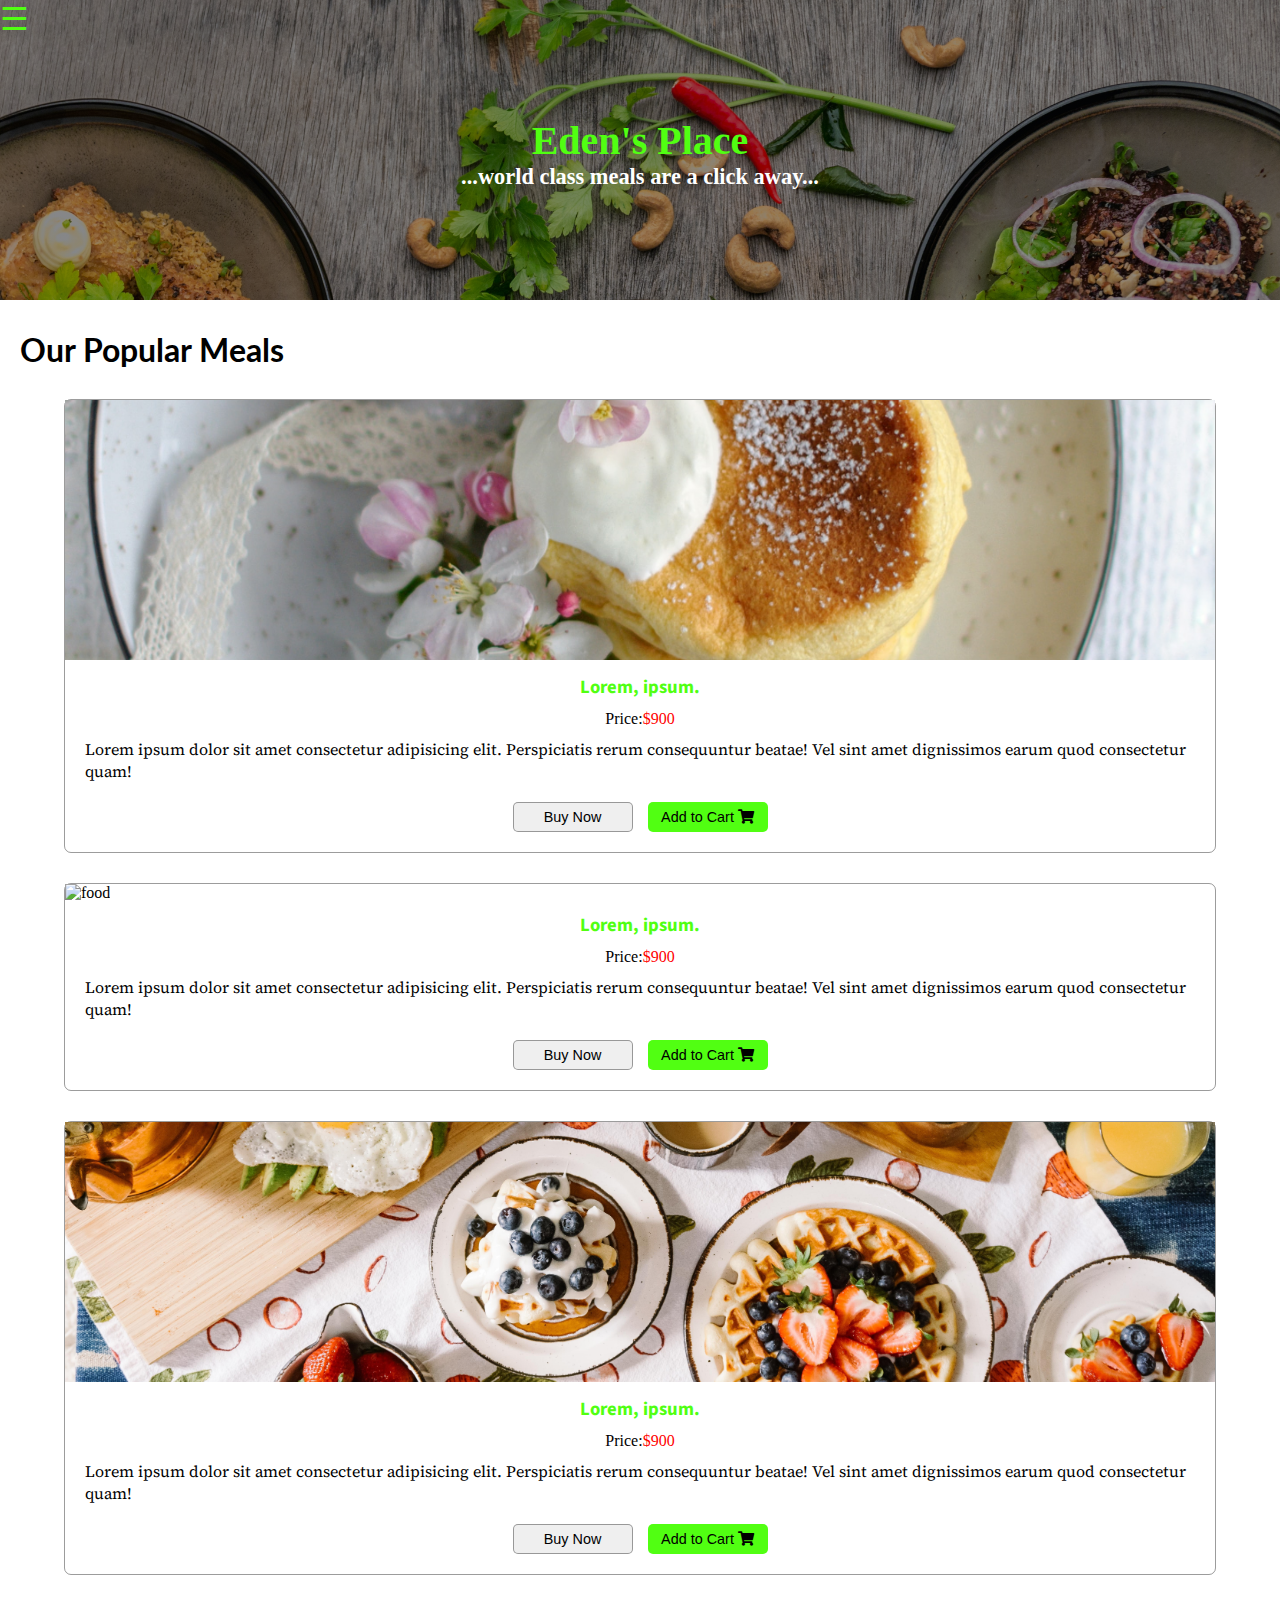
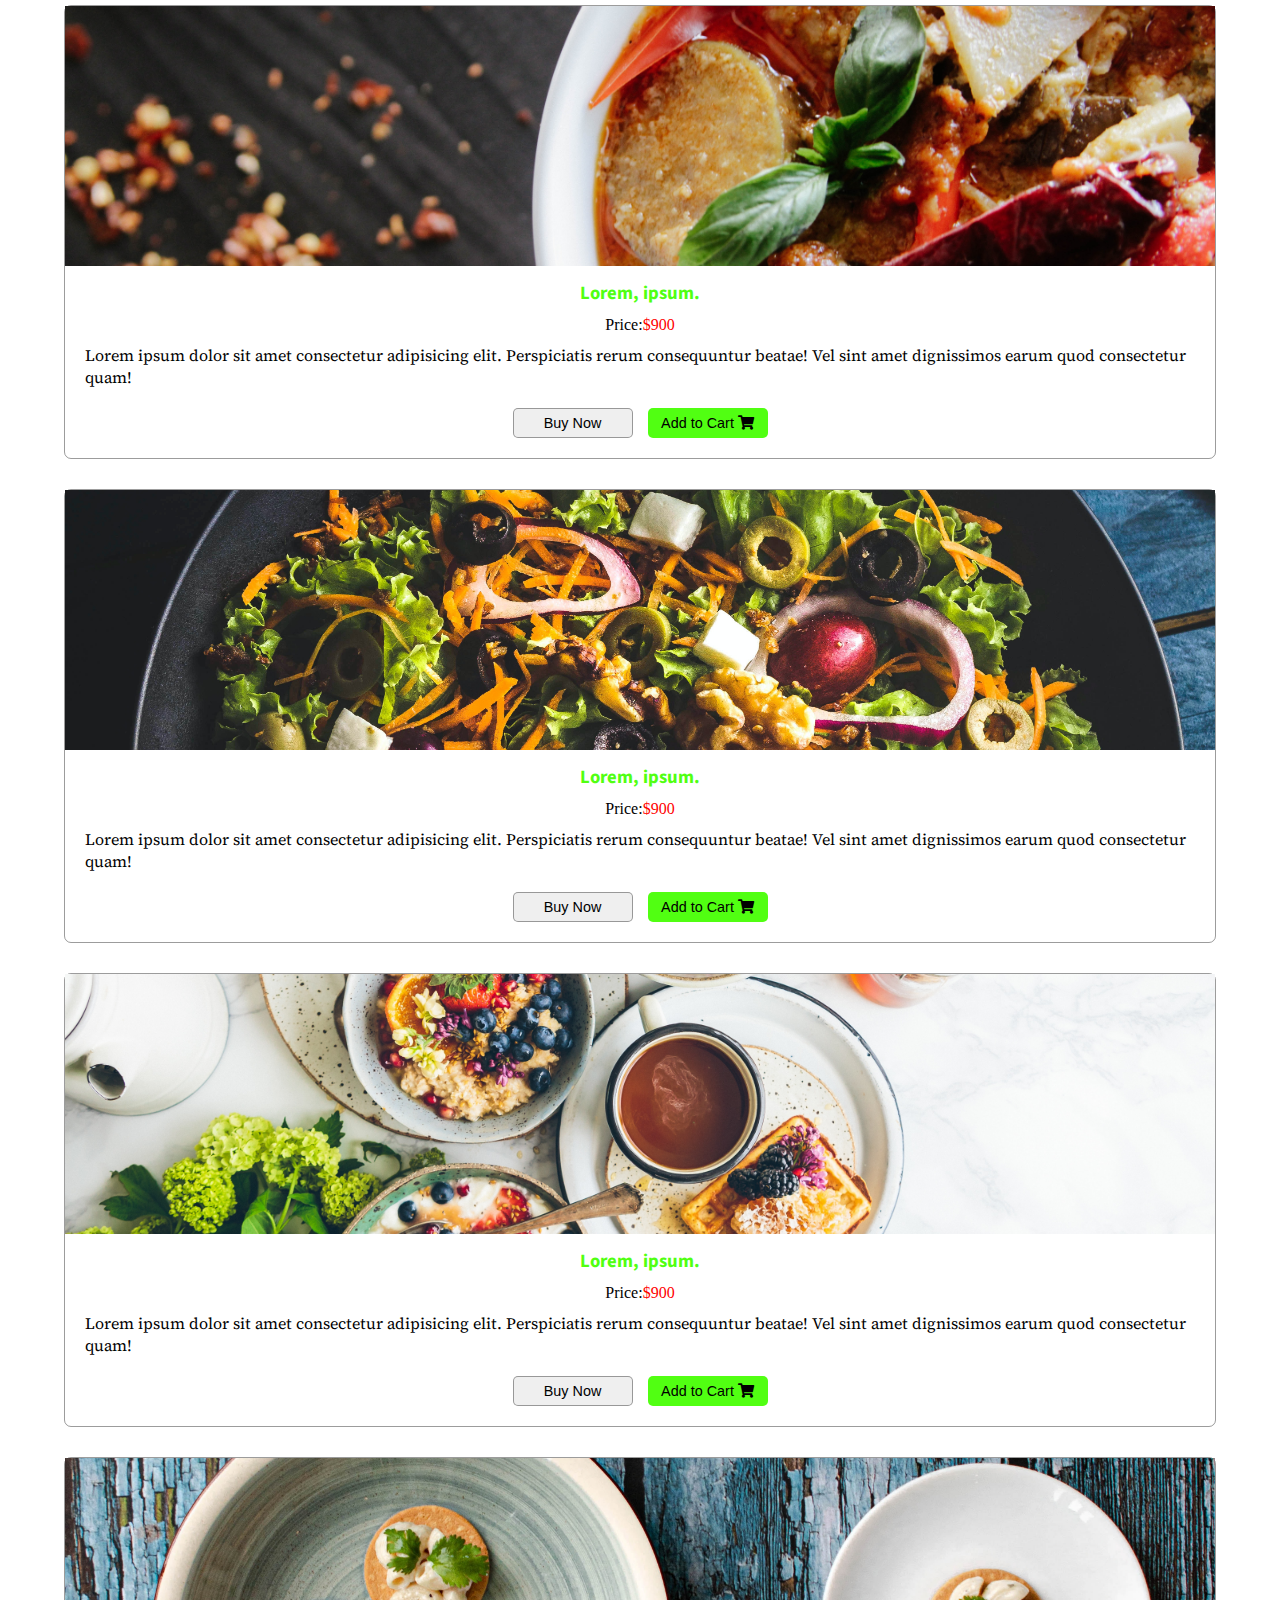
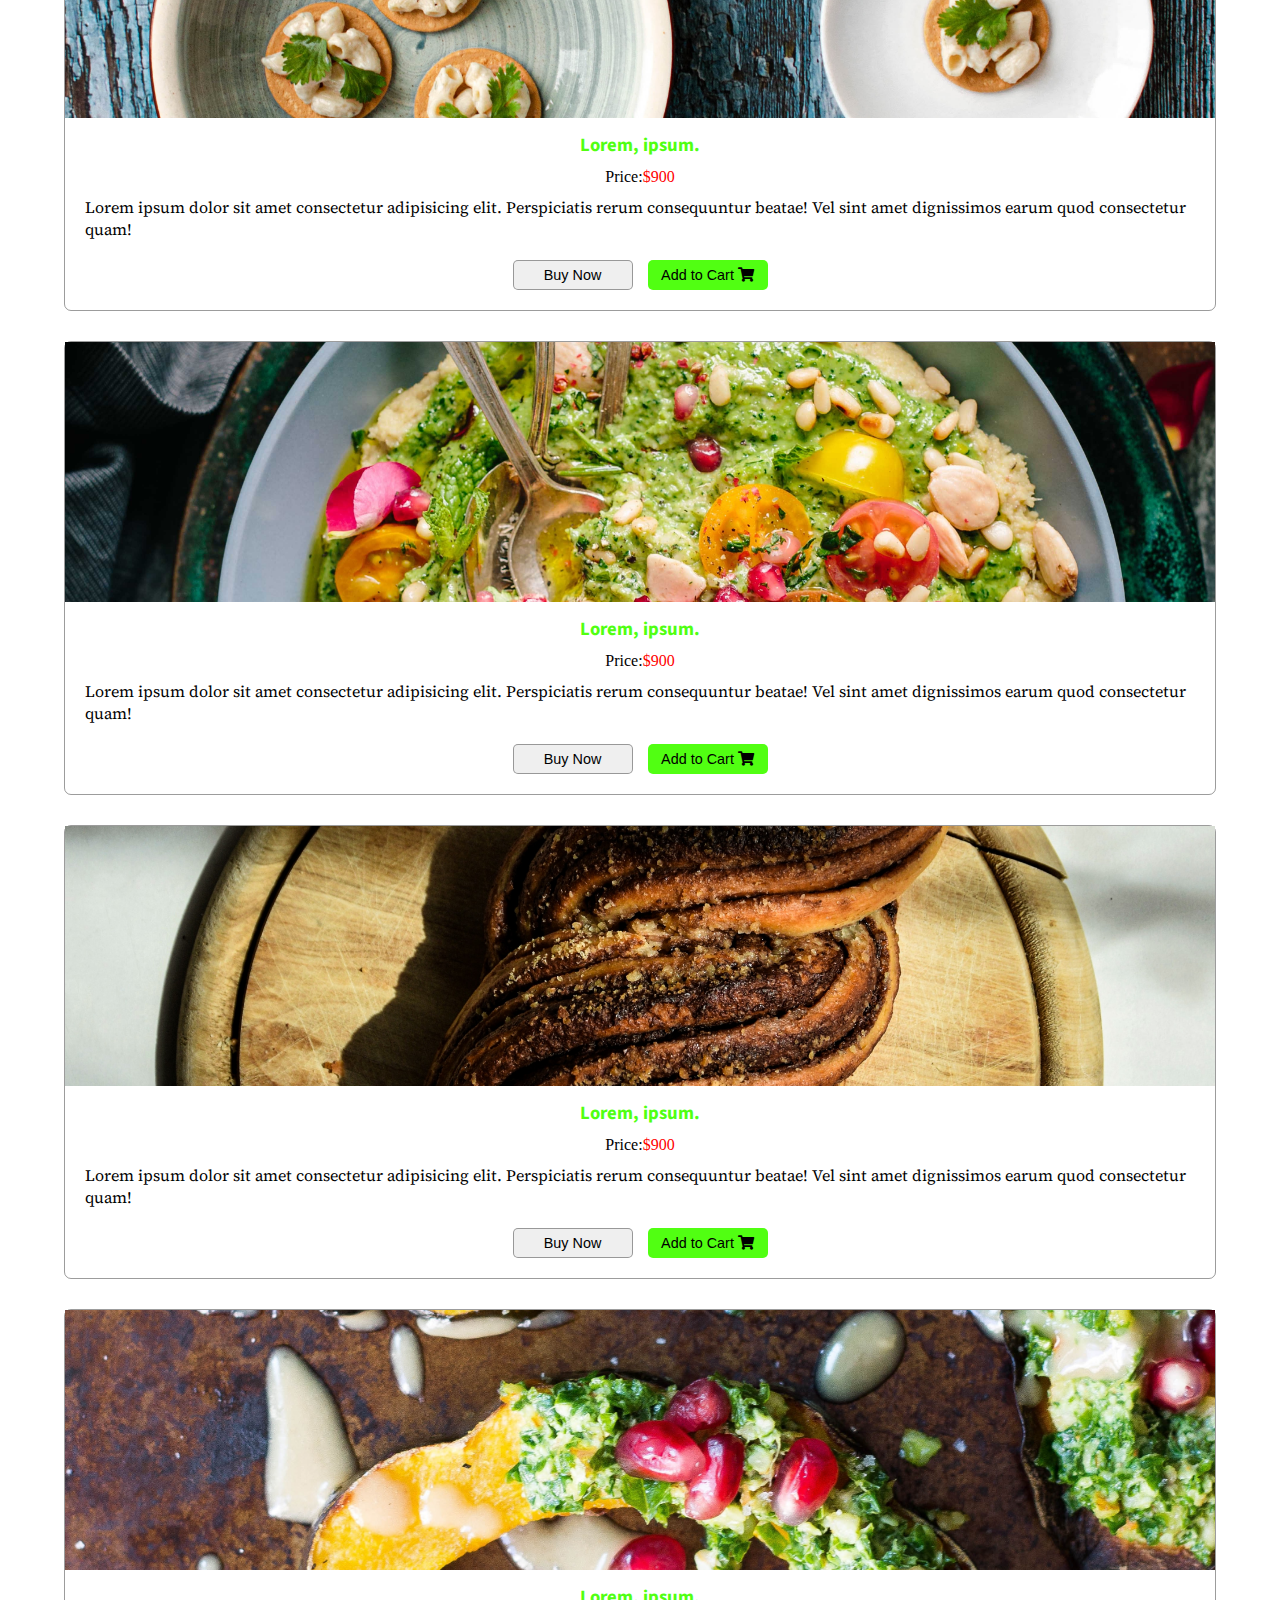
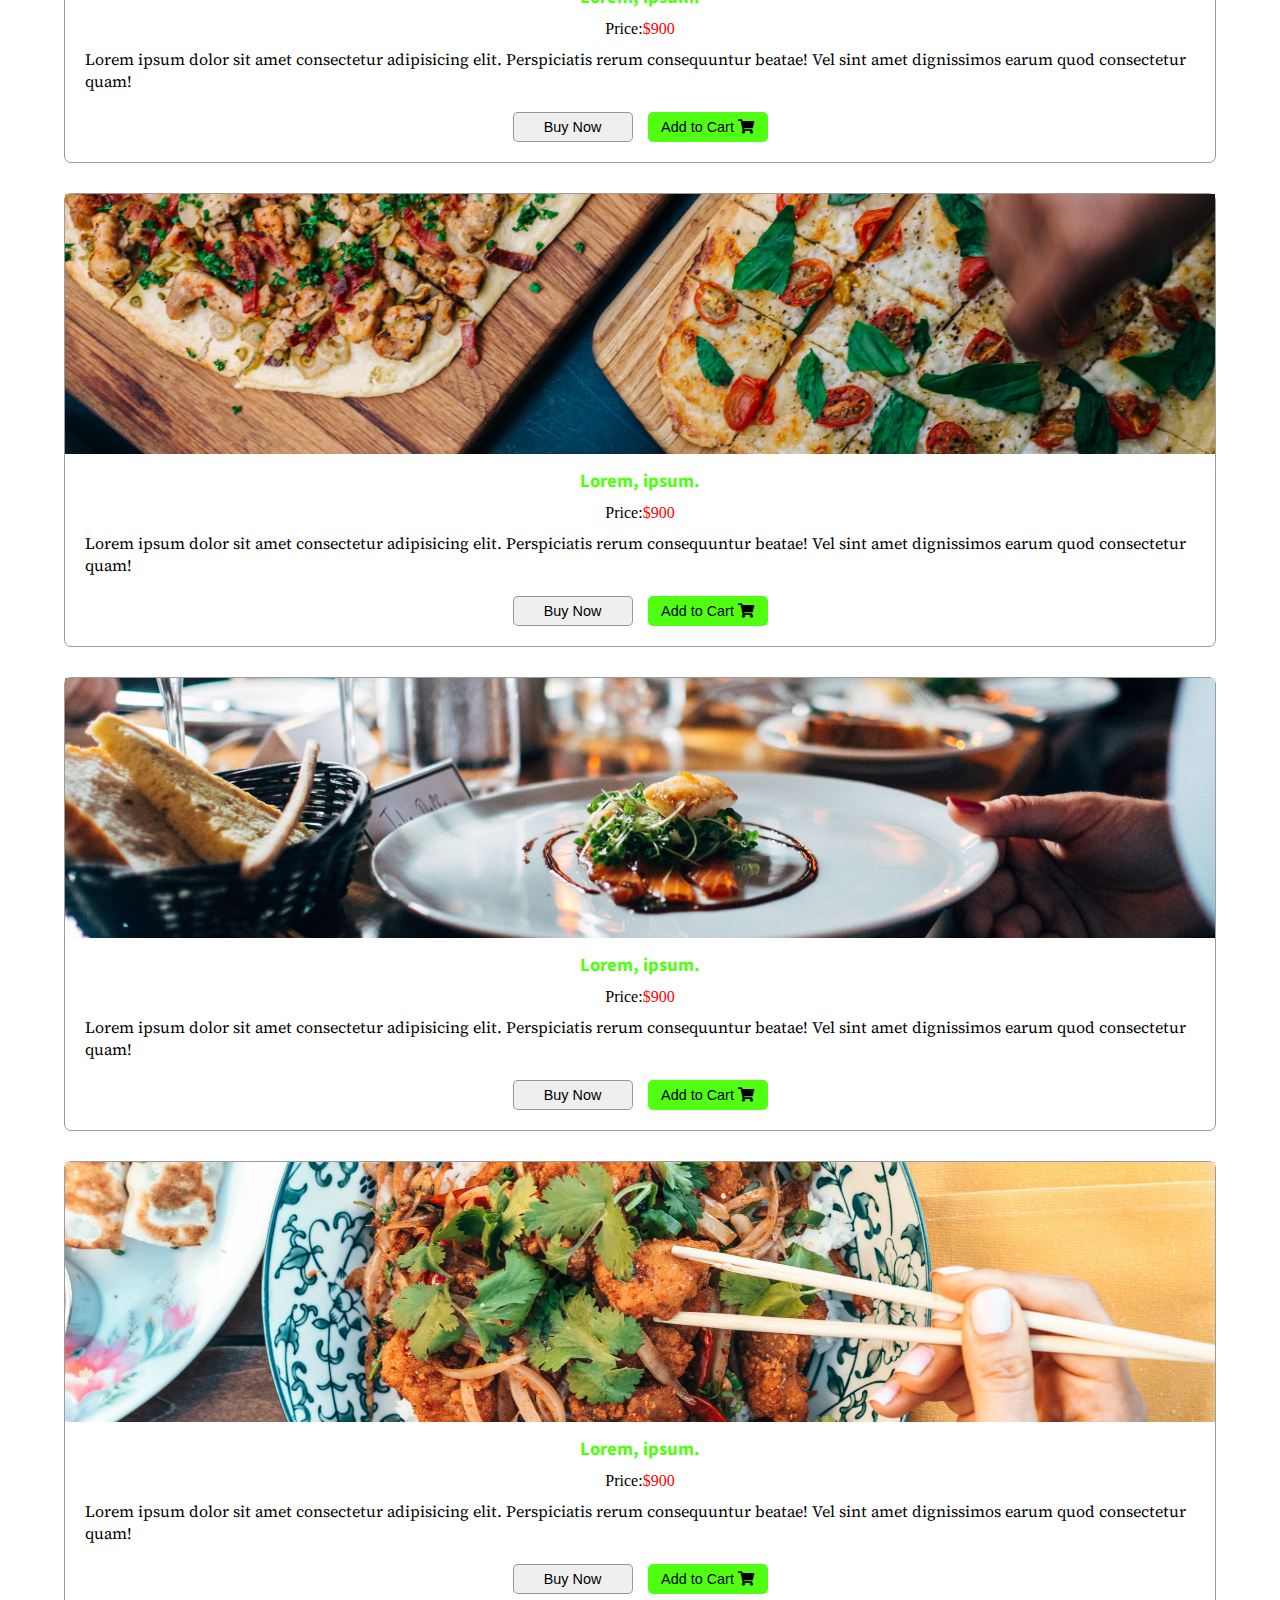
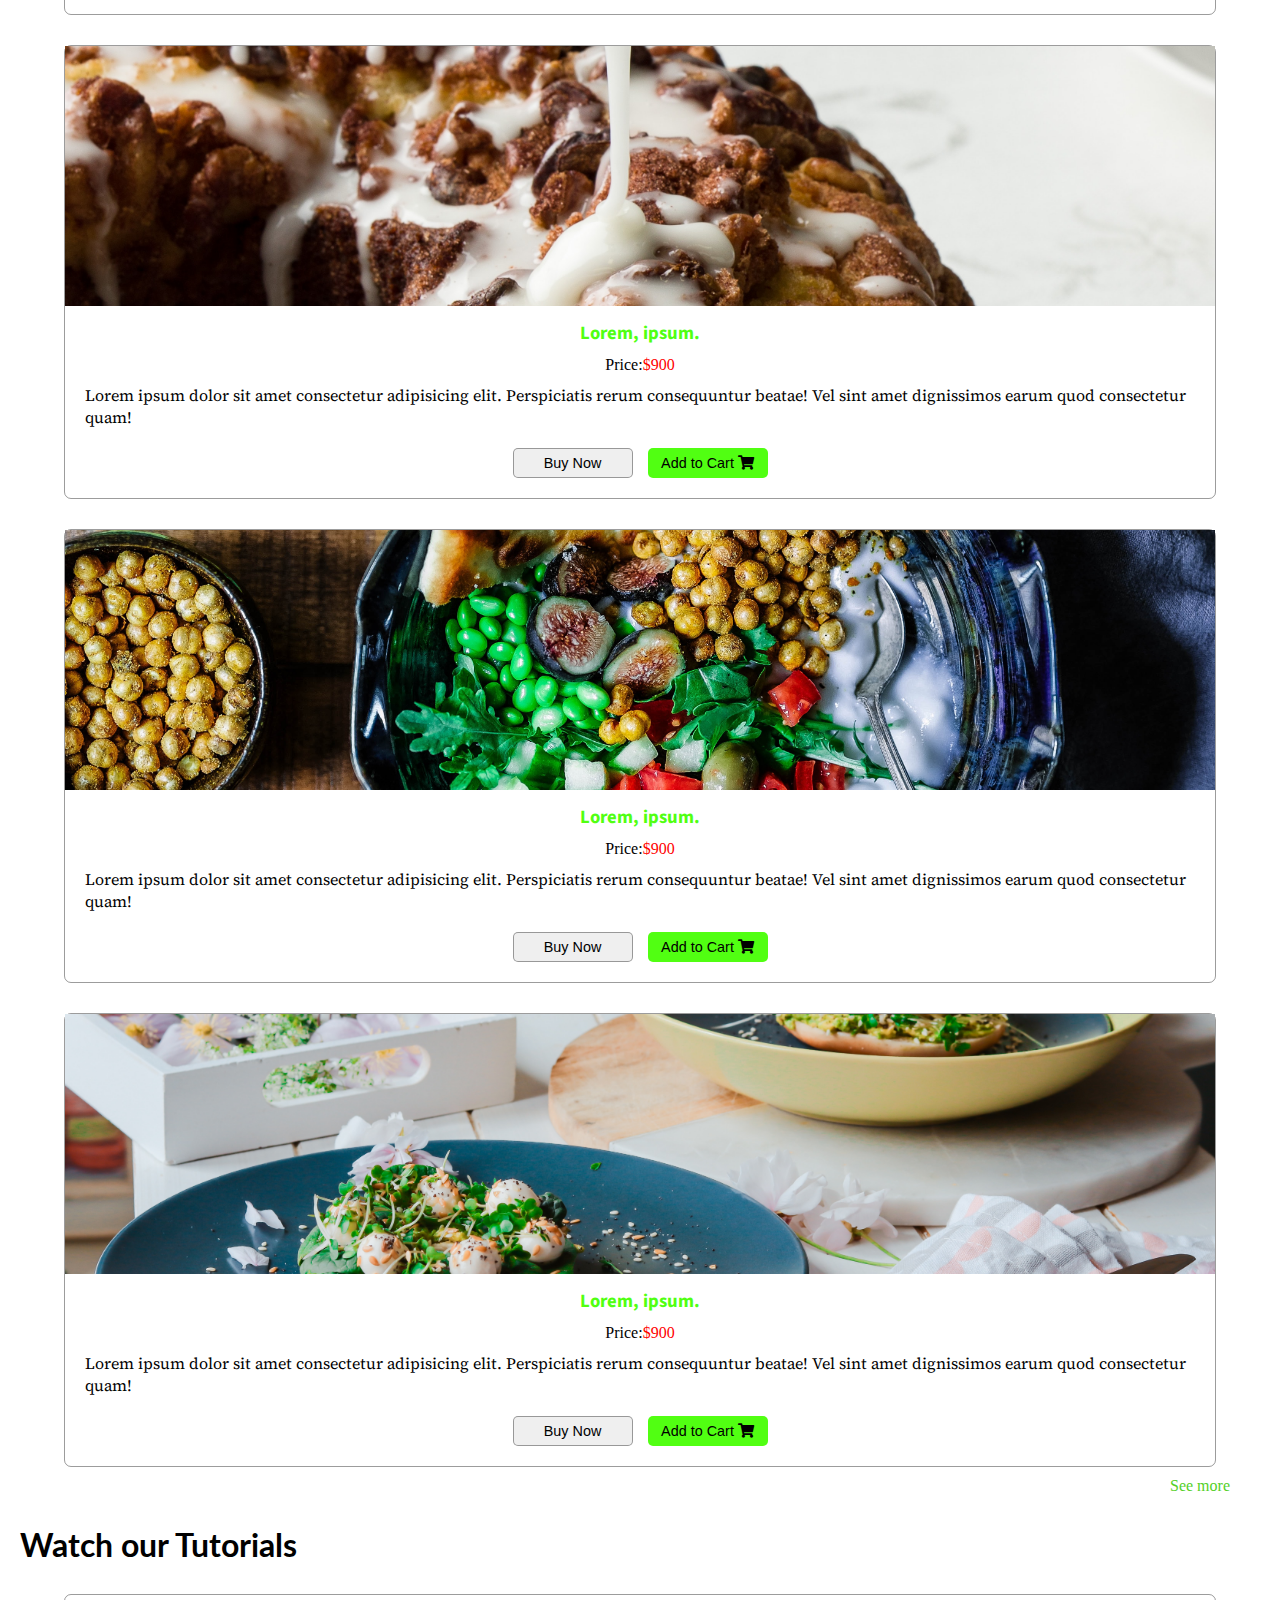
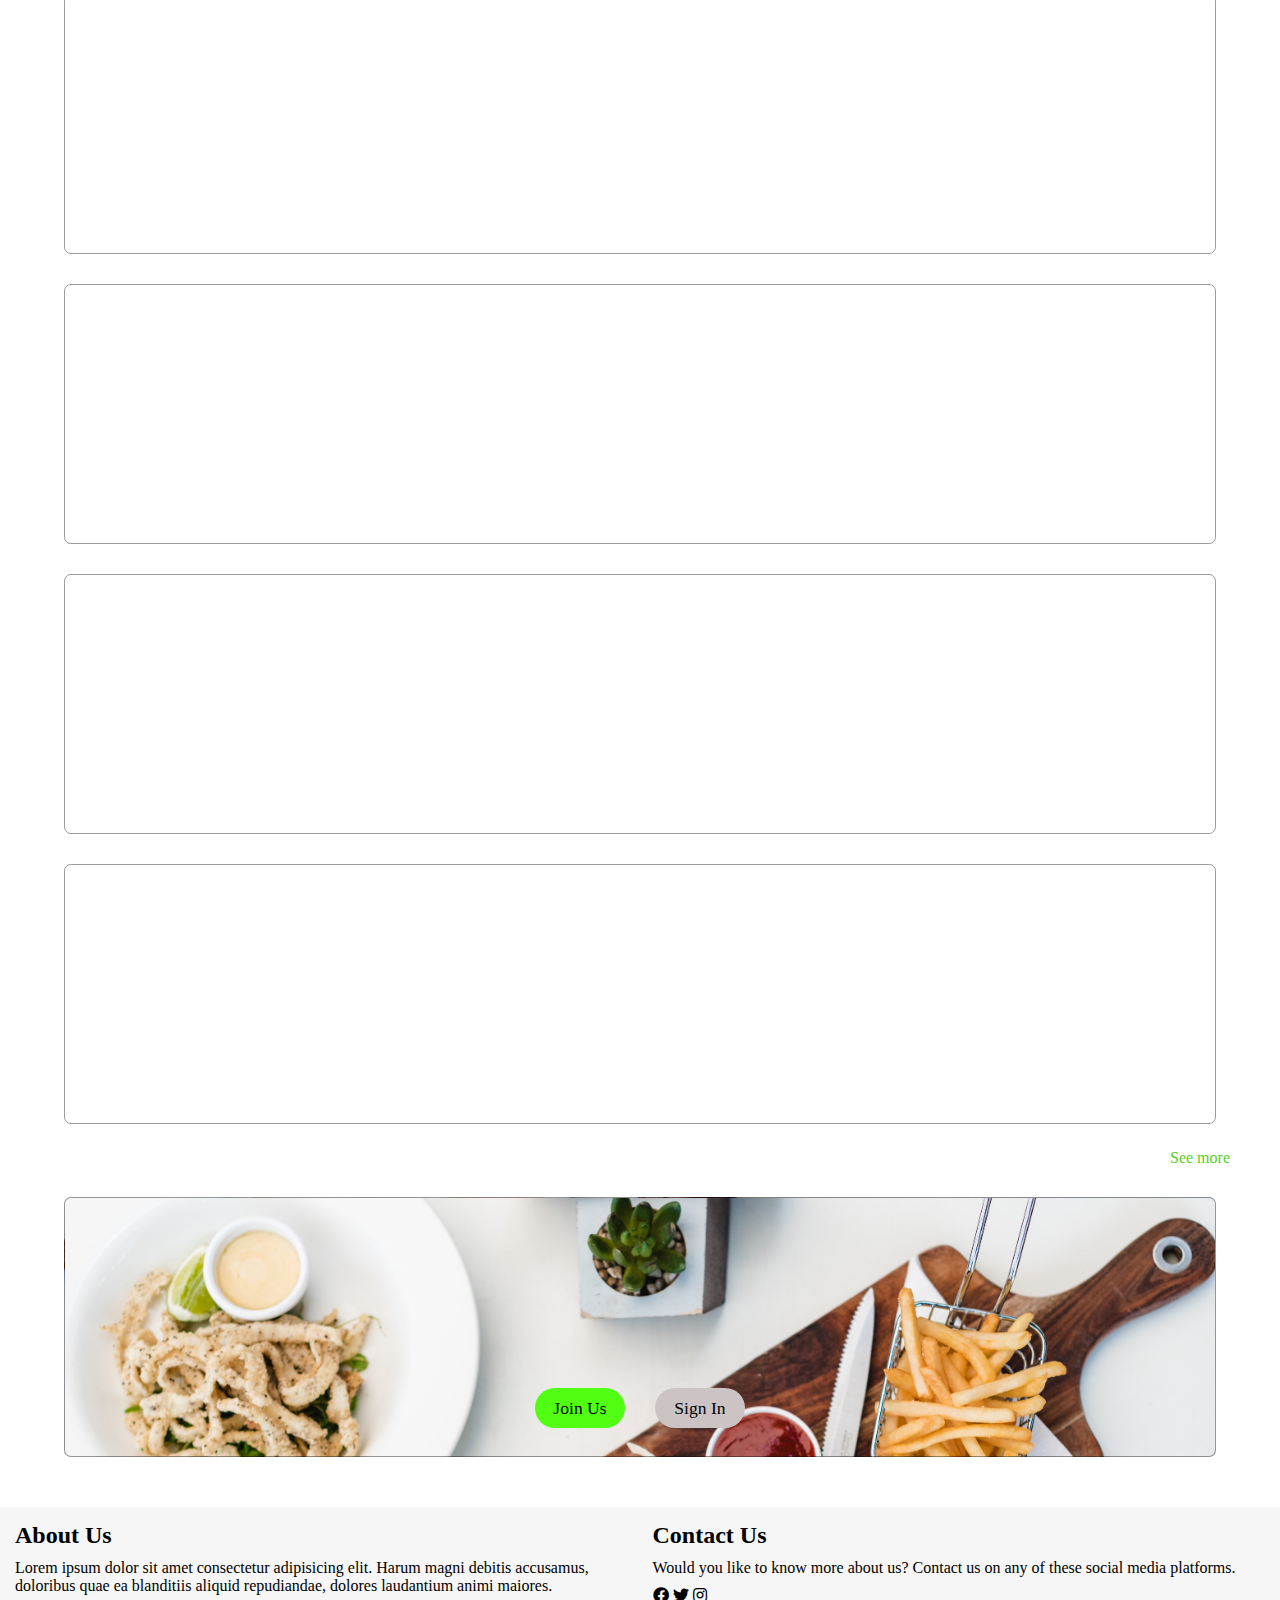
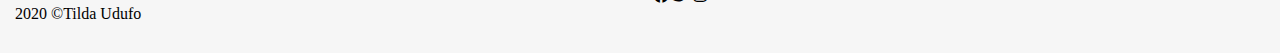
==== index.html @ 98aece88 "Finished designing the mobile version" ====
<!DOCTYPE html>
<html lang="en">
	<head>
		<link rel="stylesheet" href="css/all.css" type="text/css">
		<link rel="stylesheet" href="styles/main.css" type="text/css">
		<title>FCC: Product landing page</title>
		<meta name="viewport" content="width=device-width, initial-scale=1.0">
		<meta charset="UTF-8">
	</head>
	<body>
	<header>
<nav id="nav-bar">
<label for="hamburgers">&#9776;</label>
<input type="checkbox" id="hamburgers">

<div id="hamitems-div">
<input type="search" placeholder="Search for recipes" id="search-bar">
<ol id="hamitems">
<li><a href="index.html">Home</a></li>
<li><a href="#">Account</a></li>
<li><a href="#">Categories</a></li>
<li><a href="#">Flash Sales</a></li>
<li><a href="#">Tutorials</a></li>
<li><a href="#">About Us</a></li>
<li><a href="#">Help</a></li>
</ol>
</div>
</nav>
<div id="header">
	<h1 id="company-name">Eden's Place</h1>
	<h2 id="motto">...world class meals are a click away...</h2>
	<div class="buttons-2">
<button type="button" id="cook" class="button-hover">Cook with us</button>
<button type="button" id="shop" class="button-hover">Shop our meals</button>
	</div>
	</div>
	</header>
	<main>
<h1 class="popular">Our Popular Meals</h1>
<div class="food-pics">
<div class="photo-cards">
<img src="Food-images/kate-hliznitsova-mq6jQAF47ko-unsplash.jpg" alt="food" class="image2">
<h3 class="food-name">Lorem, ipsum.</h3>
<p class="food-price">Price: <span class="price-color">$900</span></p>
<p class="food-des">Lorem ipsum dolor sit amet consectetur adipisicing elit.
 Perspiciatis rerum consequuntur beatae! Vel sint amet dignissimos earum quod consectetur quam!</p>
 <div class="main-buttons">
 <button type="button" class="buy-now button-hover">Buy Now</button>
<button type="button" class="add-cart button-hover">Add to Cart <i class="fas fa-shopping-cart"></i></button>
</div>
</div>

<div class="photo-cards">
<img src="Food-images/dilyara-garifullina-78BGv-6FoVw-unsplash.jpg" alt="food" class="image2">
<h3 class="food-name">Lorem, ipsum.</h3>
<p class="food-price">Price: <span class="price-color">$900</span></p>
<p class="food-des">Lorem ipsum dolor sit amet consectetur adipisicing elit.
 Perspiciatis rerum consequuntur beatae! Vel sint amet dignissimos earum quod consectetur quam!</p>
 <div class="main-buttons">
 <button type="button" class="buy-now button-hover">Buy Now</button>
<button type="button" class="add-cart button-hover">Add to Cart <i class="fas fa-shopping-cart"></i></button>
</div>
</div>

<div class="photo-cards">
<img src="Food-images/rachel-park-hrlvr2ZlUNk-unsplash.jpg" alt="food" class="image2">
<h3 class="food-name">Lorem, ipsum.</h3>
<p class="food-price">Price: <span class="price-color">$900</span></p>
<p class="food-des">Lorem ipsum dolor sit amet consectetur adipisicing elit.
 Perspiciatis rerum consequuntur beatae! Vel sint amet dignissimos earum quod consectetur quam!</p>
 <div class="main-buttons">
 <button type="button" class="buy-now button-hover">Buy Now</button>
<button type="button" class="add-cart button-hover">Add to Cart <i class="fas fa-shopping-cart"></i></button>
</div>
</div>

<div class="photo-cards">
<img src="Food-images/emy-XoByiBymX20-unsplash.jpg" alt="food" class="image2">
<h3 class="food-name">Lorem, ipsum.</h3>
<p class="food-price">Price: <span class="price-color">$900</span></p>
<p class="food-des">Lorem ipsum dolor sit amet consectetur adipisicing elit.
 Perspiciatis rerum consequuntur beatae! Vel sint amet dignissimos earum quod consectetur quam!</p>
 <div class="main-buttons">
 <button type="button" class="buy-now button-hover">Buy Now</button>
<button type="button" class="add-cart button-hover">Add to Cart <i class="fas fa-shopping-cart"></i></button>
</div>
</div>

<div class="photo-cards">
<img src="Food-images/eiliv-sonas-aceron-ZuIDLSz3XLg-unsplash.jpg" alt="food" class="image2">
<h3 class="food-name">Lorem, ipsum.</h3>
<p class="food-price">Price: <span class="price-color">$900</span></p>
<p class="food-des">Lorem ipsum dolor sit amet consectetur adipisicing elit.
 Perspiciatis rerum consequuntur beatae! Vel sint amet dignissimos earum quod consectetur quam!</p>
 <div class="main-buttons">
 <button type="button" class="buy-now button-hover">Buy Now</button>
<button type="button" class="add-cart button-hover">Add to Cart <i class="fas fa-shopping-cart"></i></button>
</div>
</div>

<div class="photo-cards">
<img src="Food-images/brooke-lark-HlNcigvUi4Q-unsplash.jpg" alt="food" class="image2">
<h3 class="food-name">Lorem, ipsum.</h3>
<p class="food-price">Price: <span class="price-color">$900</span></p>
<p class="food-des">Lorem ipsum dolor sit amet consectetur adipisicing elit.
 Perspiciatis rerum consequuntur beatae! Vel sint amet dignissimos earum quod consectetur quam!</p>
 <div class="main-buttons">
 <button type="button" class="buy-now button-hover">Buy Now</button>
<button type="button" class="add-cart button-hover">Add to Cart <i class="fas fa-shopping-cart"></i></button>
</div>
</div>

<div class="photo-cards">
<img src="Food-images/sara-cervera-OLDL9LYOd8k-unsplash.jpg" alt="food" class="image2">
<h3 class="food-name">Lorem, ipsum.</h3>
<p class="food-price">Price: <span class="price-color">$900</span></p>
<p class="food-des">Lorem ipsum dolor sit amet consectetur adipisicing elit.
 Perspiciatis rerum consequuntur beatae! Vel sint amet dignissimos earum quod consectetur quam!</p>
 <div class="main-buttons">
 <button type="button" class="buy-now button-hover">Buy Now</button>
<button type="button" class="add-cart button-hover">Add to Cart <i class="fas fa-shopping-cart"></i></button>
</div>
</div>

<div class="photo-cards">
<img src="Food-images/brooke-lark-oaz0raysASk-unsplash.jpg" alt="food" class="image2">
<h3 class="food-name">Lorem, ipsum.</h3>
<p class="food-price">Price: <span class="price-color">$900</span></p>
<p class="food-des">Lorem ipsum dolor sit amet consectetur adipisicing elit.
 Perspiciatis rerum consequuntur beatae! Vel sint amet dignissimos earum quod consectetur quam!</p>
 <div class="main-buttons">
 <button type="button" class="buy-now button-hover">Buy Now</button>
<button type="button" class="add-cart button-hover">Add to Cart <i class="fas fa-shopping-cart"></i></button>
</div>
</div>

<div class="photo-cards">
<img src="Food-images/keszthelyi-timi-WDXRkIVFpv0-unsplash.jpg" alt="food" class="image2">
<h3 class="food-name">Lorem, ipsum.</h3>
<p class="food-price">Price: <span class="price-color">$900</span></p>
<p class="food-des">Lorem ipsum dolor sit amet consectetur adipisicing elit.
 Perspiciatis rerum consequuntur beatae! Vel sint amet dignissimos earum quod consectetur quam!</p>
 <div class="main-buttons">
 <button type="button" class="buy-now button-hover">Buy Now</button>
<button type="button" class="add-cart button-hover">Add to Cart <i class="fas fa-shopping-cart"></i></button>
</div>
</div>

<div class="photo-cards">
<img src="Food-images/alison-marras-qg9CrrM5r6E-unsplash.jpg" alt="food" class="image2">
<h3 class="food-name">Lorem, ipsum.</h3>
<p class="food-price">Price: <span class="price-color">$900</span></p>
<p class="food-des">Lorem ipsum dolor sit amet consectetur adipisicing elit.
 Perspiciatis rerum consequuntur beatae! Vel sint amet dignissimos earum quod consectetur quam!</p>
 <div class="main-buttons">
 <button type="button" class="buy-now button-hover">Buy Now</button>
<button type="button" class="add-cart button-hover">Add to Cart <i class="fas fa-shopping-cart"></i></button>
</div>
</div>

<div class="photo-cards">
<img src="Food-images/ashim-d-silva-RNtDCoV7o4c-unsplash.jpg" alt="food" class="image2">
<h3 class="food-name">Lorem, ipsum.</h3>
<p class="food-price">Price: <span class="price-color">$900</span></p>
<p class="food-des">Lorem ipsum dolor sit amet consectetur adipisicing elit.
 Perspiciatis rerum consequuntur beatae! Vel sint amet dignissimos earum quod consectetur quam!</p>
 <div class="main-buttons">
 <button type="button" class="buy-now button-hover">Buy Now</button>
<button type="button" class="add-cart button-hover">Add to Cart <i class="fas fa-shopping-cart"></i></button>
</div>
</div>

<div class="photo-cards">
<img src="Food-images/jay-wennington-N_Y88TWmGwA-unsplash.jpg" alt="food" class="image2">
<h3 class="food-name">Lorem, ipsum.</h3>
<p class="food-price">Price: <span class="price-color">$900</span></p>
<p class="food-des">Lorem ipsum dolor sit amet consectetur adipisicing elit.
 Perspiciatis rerum consequuntur beatae! Vel sint amet dignissimos earum quod consectetur quam!</p>
 <div class="main-buttons">
 <button type="button" class="buy-now button-hover">Buy Now</button>
<button type="button" class="add-cart button-hover">Add to Cart <i class="fas fa-shopping-cart"></i></button>
</div>
</div>

<div class="photo-cards">
<img src="Food-images/nate-johnston-2lICeCOeNHQ-unsplash.jpg" alt="food" class="image2">
<h3 class="food-name">Lorem, ipsum.</h3>
<p class="food-price">Price: <span class="price-color">$900</span></p>
<p class="food-des">Lorem ipsum dolor sit amet consectetur adipisicing elit.
 Perspiciatis rerum consequuntur beatae! Vel sint amet dignissimos earum quod consectetur quam!</p>
 <div class="main-buttons">
 <button type="button" class="buy-now button-hover">Buy Now</button>
<button type="button" class="add-cart button-hover">Add to Cart <i class="fas fa-shopping-cart"></i></button>
</div>
</div>

<div class="photo-cards">
<img src="Food-images/charles-duck-unitas-e3e7j41PwIw-unsplash.jpg" alt="food" class="image2">
<h3 class="food-name">Lorem, ipsum.</h3>
<p class="food-price">Price: <span class="price-color">$900</span></p>
<p class="food-des">Lorem ipsum dolor sit amet consectetur adipisicing elit.
 Perspiciatis rerum consequuntur beatae! Vel sint amet dignissimos earum quod consectetur quam!</p>
 <div class="main-buttons">
 <button type="button" class="buy-now button-hover">Buy Now</button>
<button type="button" class="add-cart button-hover">Add to Cart <i class="fas fa-shopping-cart"></i></button>
</div>
</div>

<div class="photo-cards">
<img src="Food-images/edgar-castrejon-1SPu0KT-Ejg-unsplash.jpg" alt="food" class="image2">
<h3 class="food-name">Lorem, ipsum.</h3>
<p class="food-price">Price: <span class="price-color">$900</span></p>
<p class="food-des">Lorem ipsum dolor sit amet consectetur adipisicing elit.
 Perspiciatis rerum consequuntur beatae! Vel sint amet dignissimos earum quod consectetur quam!</p>
 <div class="main-buttons">
 <button type="button" class="buy-now button-hover">Buy Now</button>
<button type="button" class="add-cart button-hover">Add to Cart <i class="fas fa-shopping-cart"></i></button>
</div>
</div>

<div class="photo-cards cards2">
<img src="Food-images/toa-heftiba-uhlTPoH2Eb0-unsplash.jpg" alt="food" class="image2">
<h3 class="food-name">Lorem, ipsum.</h3>
<p class="food-price">Price: <span class="price-color">$900</span></p>
<p class="food-des">Lorem ipsum dolor sit amet consectetur adipisicing elit.
 Perspiciatis rerum consequuntur beatae! Vel sint amet dignissimos earum quod consectetur quam!</p>
 <div class="main-buttons">
 <button type="button" class="buy-now button-hover">Buy Now</button>
<button type="button" class="add-cart button-hover">Add to Cart <i class="fas fa-shopping-cart"></i></button>
</div>
</div>
</div>

<p class="see-more button-hover"><a href="#">See more</a></p>

<h1 class="popular">Watch our Tutorials</h1>
<div class="tutorials">
<div class="photo-cards">
 <iframe width="390" height="260" src="https://www.youtube.com/embed/Lyj8wH2iTYg" 
 frameborder="0" allow="accelerometer; autoplay; encrypted-media; gyroscope; picture-in-picture" allowfullscreen>
 </iframe>
</div>

<div class="photo-cards">
 <iframe width="390" height="260" src="https://www.youtube.com/embed/QnxLau7m600" 
 frameborder="0" allow="accelerometer; autoplay; encrypted-media; gyroscope; picture-in-picture" allowfullscreen>
 </iframe>
</div>

<div class="photo-cards">
 <iframe width="390" height="260" src="https://www.youtube.com/embed/lLG3HZ5sYQQ"
 frameborder="0" allow="accelerometer; autoplay; encrypted-media; gyroscope; picture-in-picture" allowfullscreen></iframe>
</div>

<div class="photo-cards">
 <iframe width="560" height="260" src="https://www.youtube.com/embed/Y88uxC0OmwA" class="cards2"
 frameborder="0" allow="accelerometer; autoplay; encrypted-media; gyroscope; picture-in-picture" allowfullscreen></iframe>
 </div>
 </div>
 <p class="see-more button-hover"><a href="#">See more</a></p>

<div class="ask-login-div">
<div class="buttons">
<a href="login.html" class="join login button-hover">Join Us</a>
<a href="signin.html" class="join sign-in2 button-hover">Sign In</a>
	</div>
</div>
</main>
<footer>
<div class="container-footer">
<div>
<h2 class="footer-header">About Us</h2>
<p>Lorem ipsum dolor sit amet consectetur adipisicing elit. Harum magni debitis accusamus, doloribus quae ea blanditiis aliquid repudiandae, 
dolores laudantium animi maiores.</p>
</div>
<div>
<h2 class="footer-header">Contact Us</h2>
<p>Would you like to know more about us? Contact us on any of these social media platforms.</p>
 <a href="https://www.instagram.com/iamkome._/?hl=en"><i class="fab fa-facebook"></i></a>  <a href="https://twitter.com/B_eautifulChaos"><i class="fab fa-twitter"></i></a>  <a href="https://www.instagram.com/iamkome._/?hl=en"><i class="fab fa-instagram"></i></a>
</div>
</div>
<p>2020 &copy;Tilda Udufo</p>
</footer>
	</body>
</html>
---- styles/main.css ----
@import url('https://fonts.googleapis.com/css2?family=Lato&family=Montserrat&family=Open+Sans&family=Source+Sans+Pro&family=Source+Serif+Pro&display=swap');
* {
    padding: 0;
    margin: 0;
    box-sizing: border-box;
}

html,
body {
    width: 100%;
    height: auto;
}

header {
    background: linear-gradient(rgba(0, 0, 0, 0.4), rgba(0, 0, 0, 0.4)), url('../Food-images/lily-banse--YHSwy6uqvk-unsplash.jpg');
    width: 100%;
    background-size: cover, cover;
    background-repeat: no-repeat;
    height: 300px;
}

#hamitems {
    padding-top: 20px;
    font-size: 1.4rem;
    padding-left: 40px;
}

#hamitems li {
    list-style-type: none;
    padding-bottom: 20px;
    border-bottom: 1px ridge rgba(0, 0, 0, 0.171);
}

#hamitems li a {
    text-decoration: none;
    color: black;
}

#hamitems-div {
    display: none;
}

#search-bar {
    background: url('../Food-images/IMG_20200418_091029.jpg');
    background-repeat: no-repeat;
    background-position: left;
    background-size: 10%;
    display: flex;
    color: black;
    margin-top: 50px;
    width: 90%;
    height: 30px;
    border-radius: 20px;
    border: 1px ridge rgba(0, 0, 0, 0.342);
    text-indent: 35px;
    margin-left: 20px;
}

#hamitems a {
    box-sizing: border-box;
    display: block;
}

#hamitems li:hover {
    font-size: 1.6rem;
}

#hamburgers {
    display: none;
}

#nav-bar label {
    position: relative;
    z-index: 2;
    color: #51ff12;
    font-size: 2rem;
    cursor: pointer;
}

#nav-bar input:checked~#hamitems-div {
    position: absolute;
    top: 0;
    left: 0;
    z-index: 1;
    display: flex;
    justify-content: flex-start;
    flex-direction: column;
    background: white;
    width: 100%;
    height: 100vh;
}

#company-name {
    color: #51ff12;
    font-size: 2.5rem;
    animation-name: name;
    animation-duration: 3s;
    animation-fill-mode: forwards;
}

@keyframes name {
    0% {
        transform: translateY(-500%);
    }
    100% {
        transform: translateY(-6%);
    }
}

#motto {
    color: white;
    font-size: 1.4rem;
    animation-name: name;
    animation-duration: 3s;
    animation-fill-mode: forwards;
}

#header {
    display: flex;
    flex-direction: column;
    justify-content: center;
    align-items: center;
    height: 100%;
    width: 100%;
}

.buttons-2 {
    margin-top: 30px;
    animation-name: buttons;
    opacity: 0%;
    animation-duration: 3s;
    animation-delay: 3s;
    animation-fill-mode: forwards;
}

@keyframes buttons {
    0% {
        opacity: 0%;
    }
    100% {
        opacity: 100%;
    }
}

.buttons-2 button {
    height: 40px;
    width: 130px;
    border: 1px hidden black;
    border-radius: 20px;
    font-size: 1rem;
    cursor: pointer;
    outline: none;
}

#cook {
    background: #51ff12;
    margin-right: 20px;
}

main {
    animation-name: main;
    animation-duration: 3s;
    animation-fill-mode: forwards;
}

@keyframes main {
    0% {
        transform: translateY(70px);
    }
    100% {
        transform: translateY(0px);
    }
}

.popular {
    margin-left: 20px;
    margin-top: 30px;
    font-family: 'Lato', sans-serif;
}

.image2 {
    width: 100%;
    height: 260px;
    object-fit: cover;
}

.photo-cards {
    width: 90%;
    border: 1px ridge rgba(0, 0, 0, 0.39);
    border-radius: 7px;
    margin: auto;
    margin-top: 30px;
    margin-bottom: 25px;
}

.cards2 {
    margin-bottom: 10px;
}

.food-name {
    color: #51ff12;
    display: flex;
    justify-content: center;
    align-items: center;
    width: 100%;
    padding-top: 10px;
    font-family: 'Source Sans Pro', sans-serif;
}

.food-price {
    display: flex;
    justify-content: center;
    align-items: center;
    width: 100%;
    padding-top: 10px;
}

.food-des {
    padding-top: 10px;
    padding-left: 20px;
    display: flex;
    align-items: center;
    justify-content: center;
    font-family: 'Source Serif Pro', serif;
}

.price-color {
    color: red;
}

.photo-cards:hover {
    box-shadow: 0 4px 8px 0 rgba(0, 0, 0, 0.9), 0 6px 20px 0 rgba(0, 0, 0, 0.9);
    transform: scale(1.05);
}

.main-buttons {
    display: flex;
    flex-direction: row;
    align-items: center;
    justify-content: center;
    margin-top: 20px;
    padding-bottom: 20px;
}

.add-cart {
    width: 120px;
    background: #51ff12;
    height: 30px;
    font-size: 0.9rem;
    border: 1px hidden black;
    border-radius: 5px;
    cursor: pointer;
    outline: none;
}

.buy-now {
    width: 120px;
    height: 30px;
    font-size: 0.9rem;
    border: 1px ridge rgba(0, 0, 0, 0.363);
    border-radius: 5px;
    margin-right: 15px;
    cursor: pointer;
    outline: none;
}

.buy-now:active,
.add-cart:active,
#cook:active,
#shop:active,
.final-submit:active,
.login:active,
.sign-in2:active {
    box-shadow: 0 4px 8px 0 rgba(0, 0, 0, 0.9), 0 6px 20px 0 rgba(0, 0, 0, 0.9);
}

.see-more {
    display: flex;
    align-items: flex-end;
    justify-content: flex-end;
    padding-right: 50px;
}

.see-more a {
    text-decoration: none;
    color: #54d027;
}

.tutorials .photo-cards {
    height: 260px;
}

.photo-cards iframe {
    width: 100%;
}

.ask-login-div {
    background: url('../Food-images/melissa-walker-horn-wcDru6t-aCg-unsplash.jpg');
    background-size: cover;
    height: 260px;
    width: 90%;
    border: 1px ridge rgba(0, 0, 0, 0.39);
    border-radius: 7px;
    margin: auto;
    margin-top: 30px;
    margin-bottom: 25px;
}

.join {
    height: 40px;
    width: 90px;
    border: 1px hidden black;
    border-radius: 20px;
    font-size: 1.1rem;
    cursor: pointer;
    outline: none;
    text-decoration: none;
    color: black;
    text-align: center;
    padding-top: 10px;
}

#invite {
    font-size: 1.6rem;
}

.buttons {
    margin-top: 190px;
    display: flex;
    flex-direction: row;
    width: 100%;
    justify-content: center;
}

.login {
    background: #51ff12;
    margin-right: 30px;
}

.sign-in2 {
    background: rgb(204, 196, 196);
}

.account {
    border: 1px ridge rgba(0, 0, 0, 0.432);
    width: 320px;
    margin: auto;
    margin-top: 60px;
}

.join-us {
    width: 100px;
    height: 50px;
    background: #54d027;
    border: 1px ridge black;
    position: relative;
    bottom: 30px;
    margin-left: 60px;
    text-align: center;
    padding-top: 10px;
    border: 1px hidden black;
    border-radius: 7px;
    box-shadow: 0 4px 8px 0 rgba(0, 0, 0, 0.9);
}

.sign-in {
    width: 100%;
    padding-left: 30px;
    padding-bottom: 15px;
}

.fill-box {
    margin-top: 5px;
    margin-bottom: 50px;
    width: 280px;
    height: 30px;
    border: 1px ridge rgba(0, 0, 0, 0.336);
    border-radius: 4px;
    border-top: none;
    border-right: none;
    border-left: none;
}

.fill-box:hover {
    box-shadow: 0 4px 8px 0 rgba(0, 0, 0, 0.9), 0 6px 20px 0 rgba(0, 0, 0, 0.9);
}

#pwd2 {
    margin-bottom: 10px;
}

.label-name {
    font-size: 1.2rem;
}

#checkbox {
    margin-top: 10px;
    margin-right: 5px;
}

.alt {
    font-size: 1.2rem;
    padding-top: 30px;
}

.final-submit {
    width: 150px;
    background: #54d027;
    height: 40px;
    cursor: pointer;
    outline: none;
    display: flex;
    justify-content: center;
    align-items: center;
    border: 1px hidden black;
    font-size: 1rem;
    border-radius: 6px;
    margin-top: 30px;
    margin-left: 55px;
}

.button-hover:hover {
    transform: scale(1.07);
}

footer {
    padding-left: 15px;
    background: rgba(196, 196, 196, 0.144);
    margin-top: 50px;
    padding-right: 10px;
    padding-bottom: 20px;
}

.container-footer {
    display: grid;
    grid-template-columns: 1fr 1fr;
    column-gap: 20px;
}

.footer-header {
    padding-top: 15px;
    padding-bottom: 10px;
}

footer p {
    padding-bottom: 10px;
}

footer i {
    color: black;
}

.login-header {
    margin-top: 100px;
    display: flex;
    justify-content: center;
    align-items: center;
    flex-direction: column;
}

.alt {
    width: 100%;
    text-align: center;
    margin-bottom: 25px;
}

.alt-checkin {
    margin: auto;
    margin-bottom: 9px;
    display: block;
    width: 300px;
    border: 1px hidden black;
    border-radius: 25px;
    height: 30px;
    background-color: red;
    text-decoration: none;
    color: white;
    padding-top: 5px;
}

.facebook-checkin {
    background: blue;
}

.facebook-checkin span {
    text-align: center;
    display: inline-block;
    width: 90%;
}

.google-checkin i {
    margin-left: 5px;
}

.google-checkin span {
    text-align: center;
    display: inline-block;
    width: 90%;
}

.google-checkin i {
    margin-left: 5px;
}

.email-checkin {
    background: red;
    text-align: center;
}

.google-checkin {
    color: black;
    background: rgb(218, 211, 211);
    font-weight: normal;
}

.already-mem {
    margin-top: 20px;
    text-align: center;
    width: 100%;
}

.already-mem a {
    text-decoration: none;
    color: black;
}
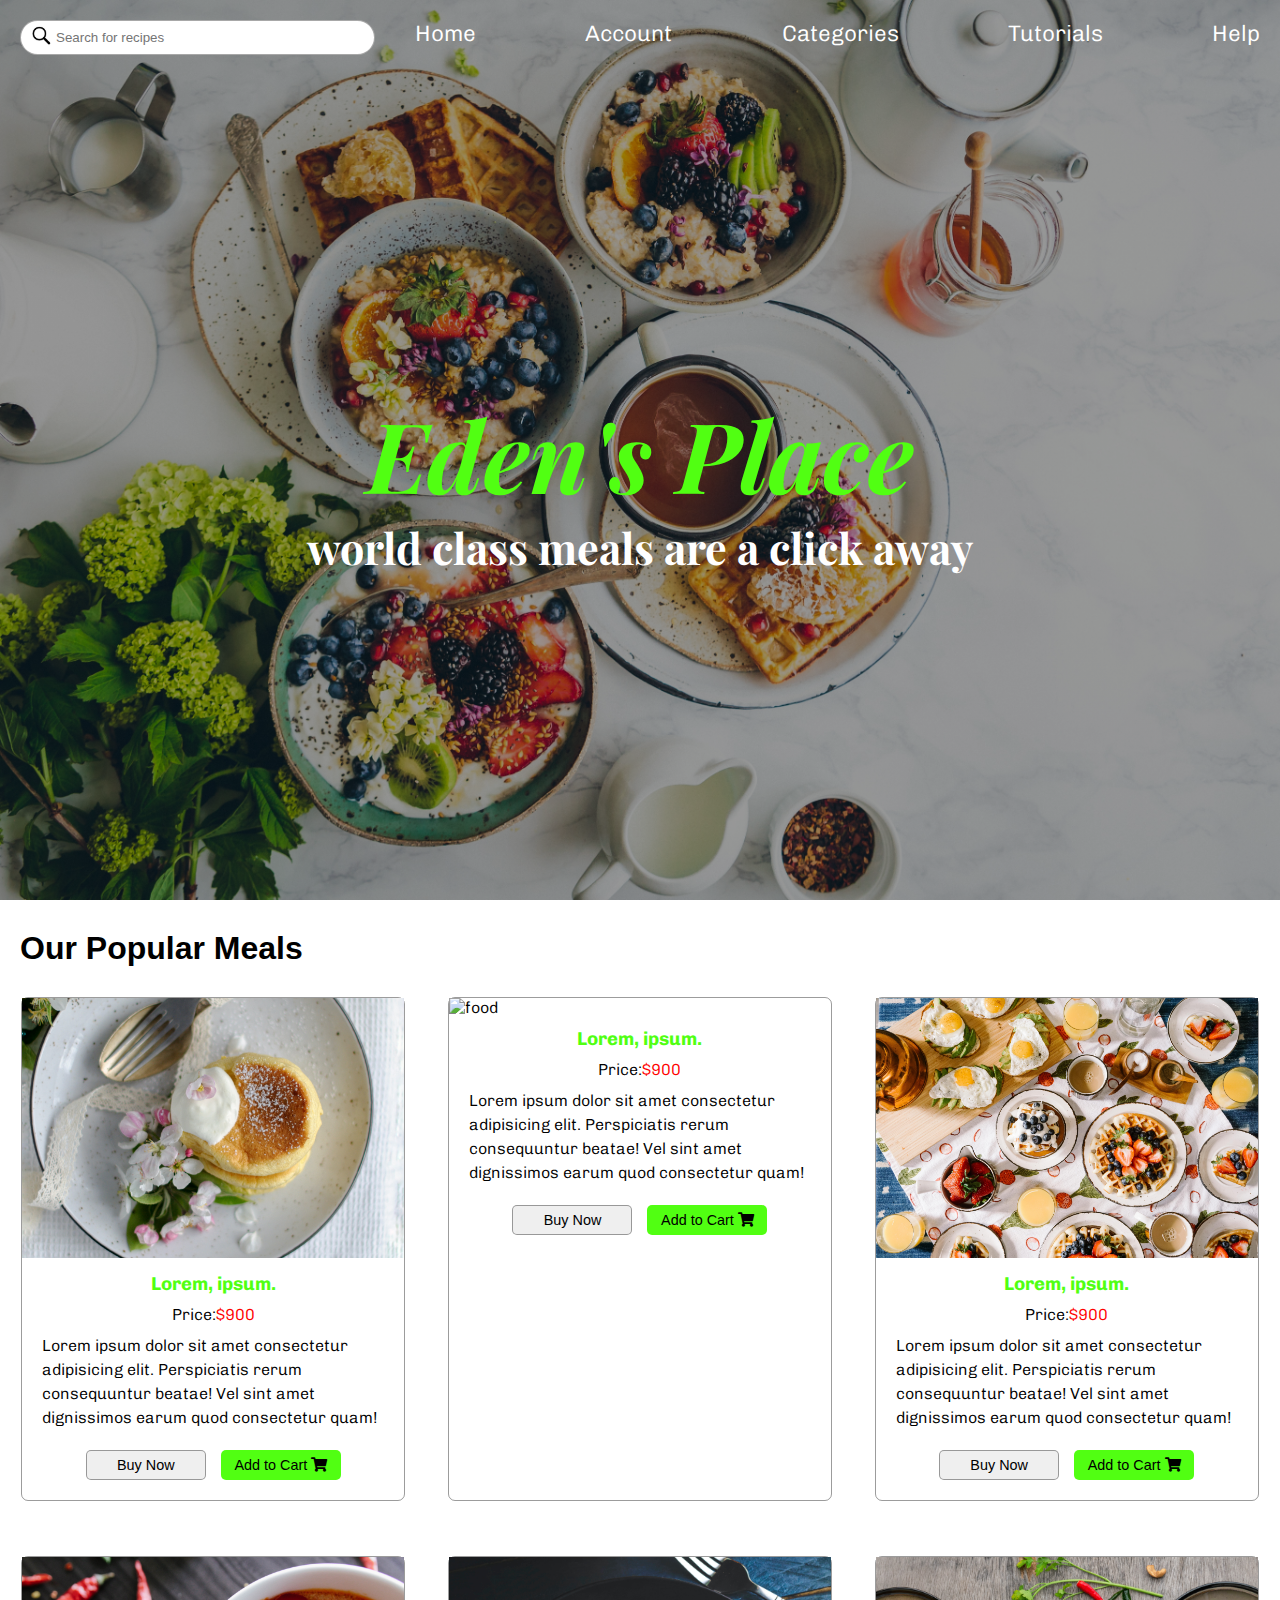
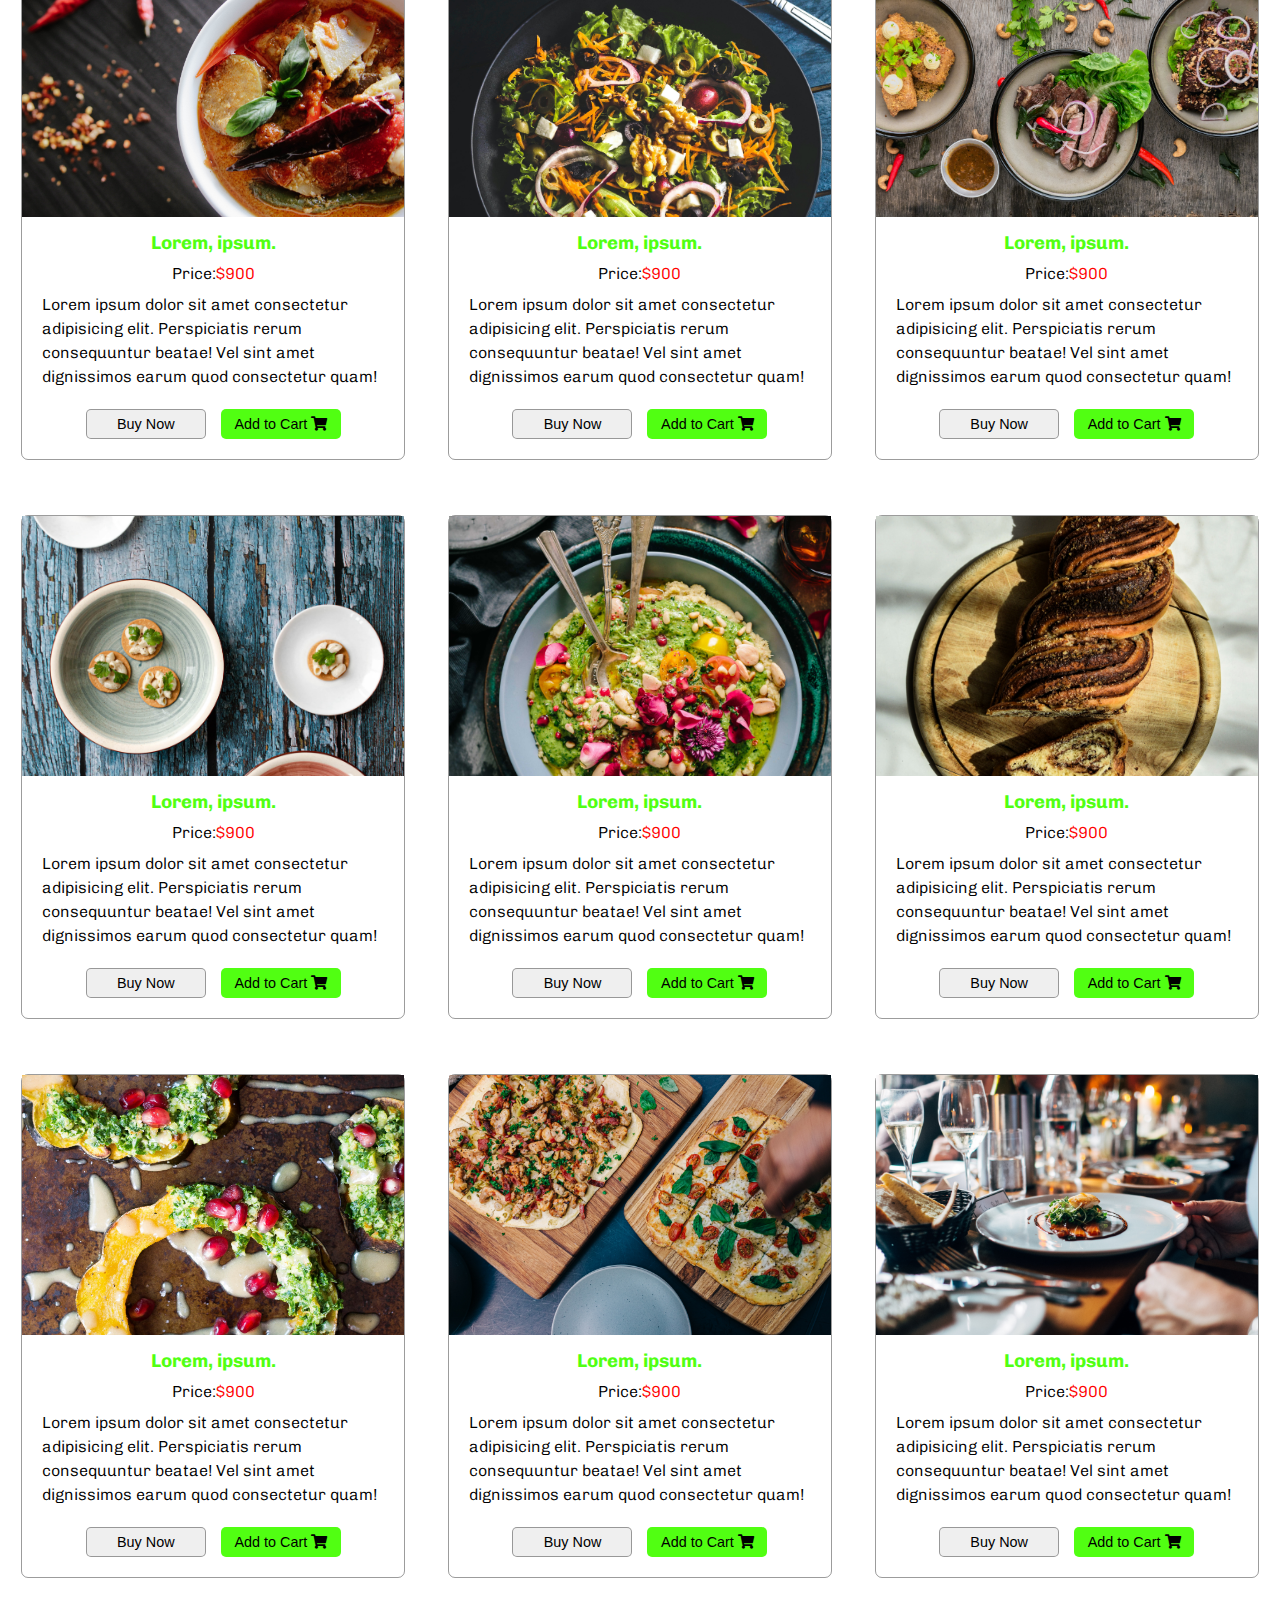
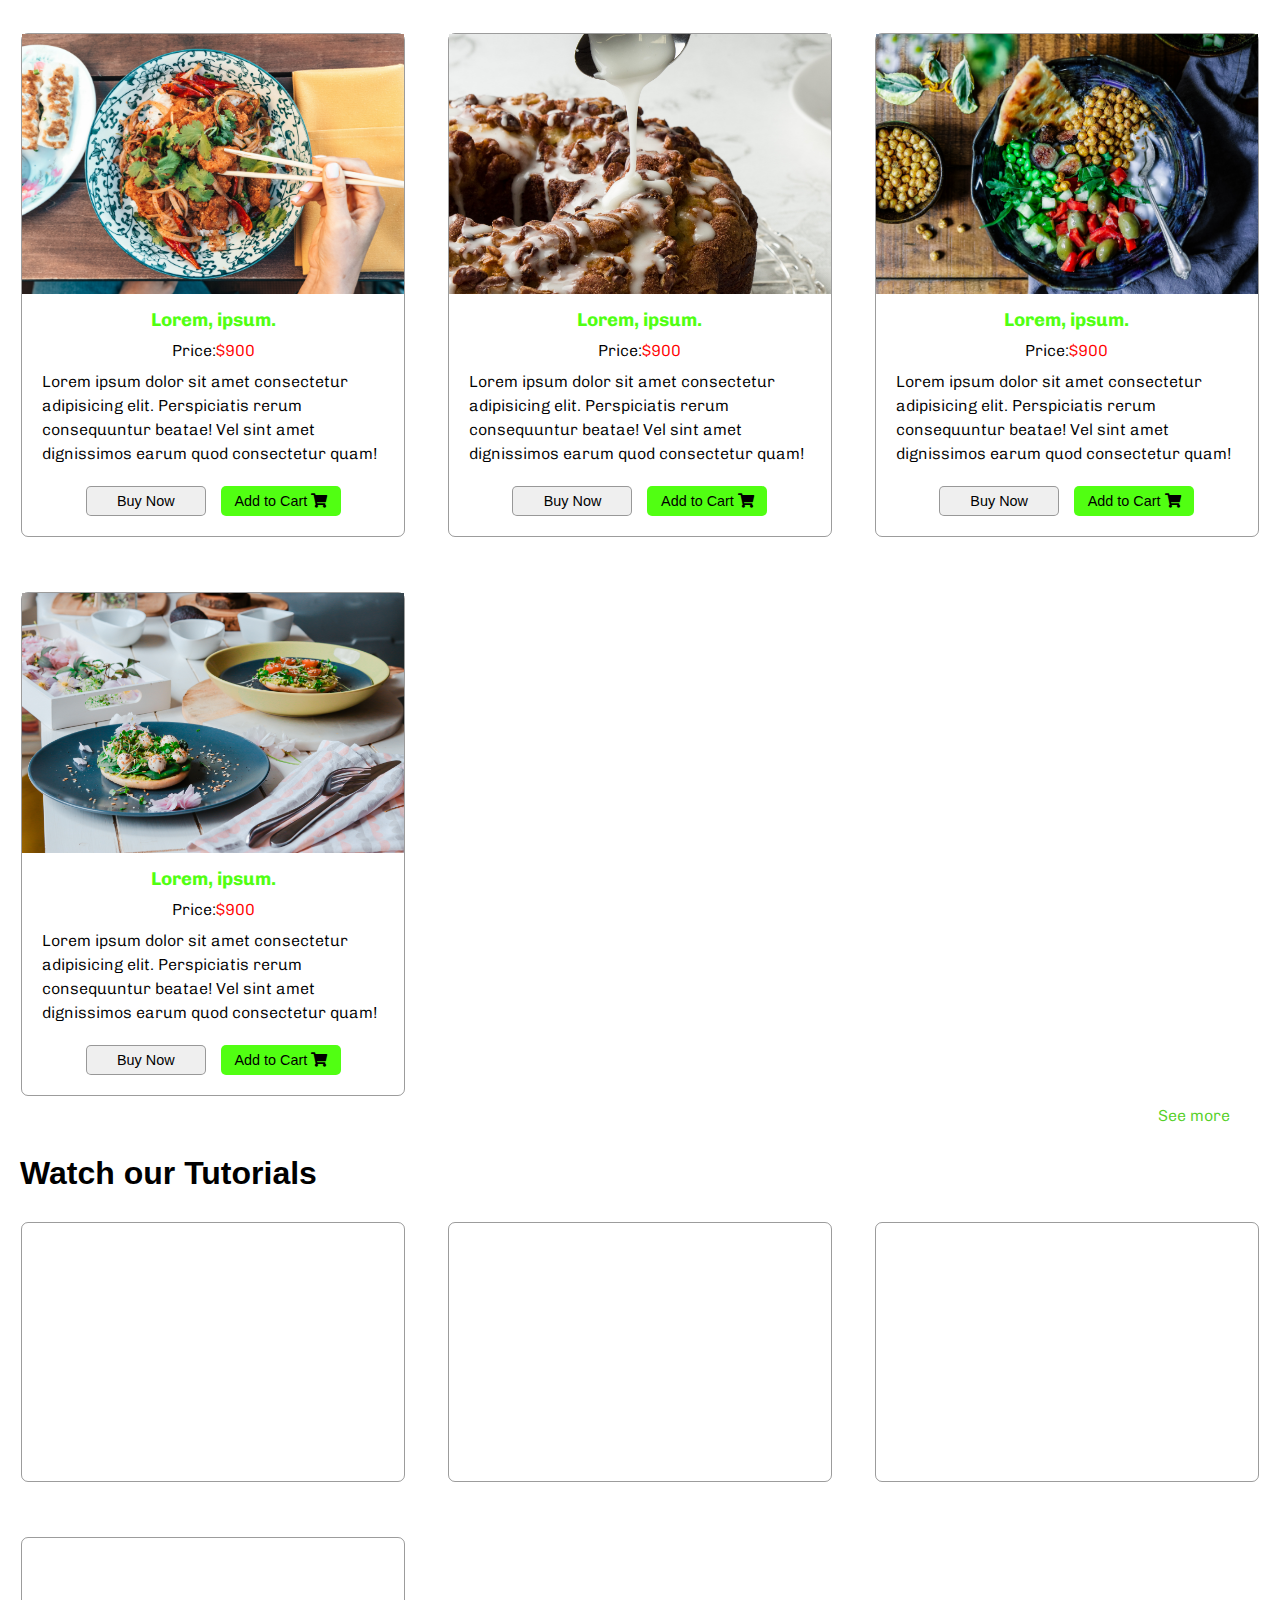
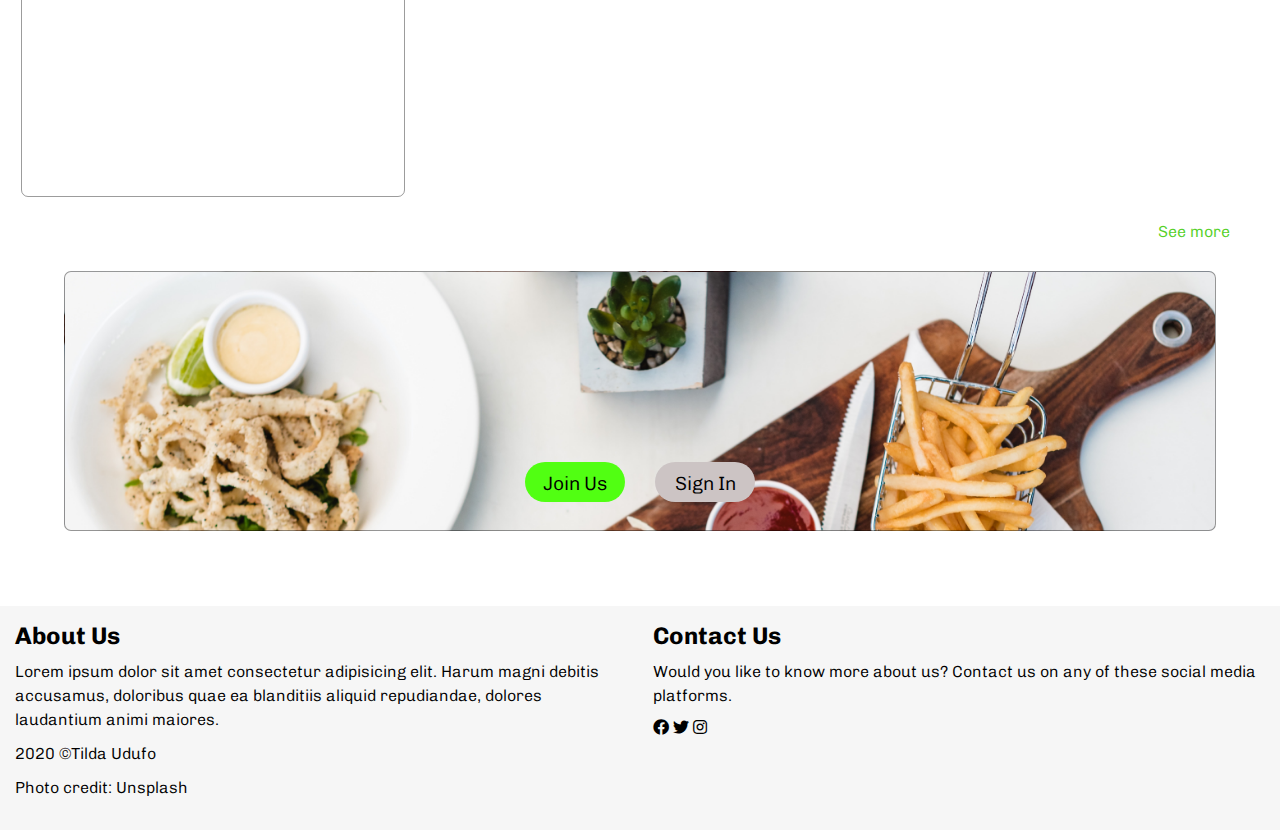
==== commit aa75be40: "Finished the desktop version" ====
--- a/index.html
+++ b/index.html
@@ -3,6 +3,7 @@
 	<head>
 		<link rel="stylesheet" href="css/all.css" type="text/css">
 		<link rel="stylesheet" href="styles/main.css" type="text/css">
+		<link href="https://fonts.googleapis.com/css?family=Chivo:300,700|Playfair+Display:700i" rel="stylesheet">
 		<title>FCC: Product landing page</title>
 		<meta name="viewport" content="width=device-width, initial-scale=1.0">
 		<meta charset="UTF-8">
@@ -19,16 +20,16 @@
 <li><a href="index.html">Home</a></li>
 <li><a href="#">Account</a></li>
 <li><a href="#">Categories</a></li>
-<li><a href="#">Flash Sales</a></li>
+<li class="display-none"><a href="#">Flash Sales</a></li>
 <li><a href="#">Tutorials</a></li>
-<li><a href="#">About Us</a></li>
+<li class="display-none"><a href="#">About Us</a></li>
 <li><a href="#">Help</a></li>
 </ol>
 </div>
 </nav>
 <div id="header">
 	<h1 id="company-name">Eden's Place</h1>
-	<h2 id="motto">...world class meals are a click away...</h2>
+	<h2 id="motto">world class meals are a click away</h2>
 	<div class="buttons-2">
 <button type="button" id="cook" class="button-hover">Cook with us</button>
 <button type="button" id="shop" class="button-hover">Shop our meals</button>
@@ -99,7 +100,7 @@
 </div>
 
 <div class="photo-cards">
-<img src="Food-images/brooke-lark-HlNcigvUi4Q-unsplash.jpg" alt="food" class="image2">
+<img src="Food-images/lily-banse--YHSwy6uqvk-unsplash.jpg" alt="food" class="image2">
 <h3 class="food-name">Lorem, ipsum.</h3>
 <p class="food-price">Price: <span class="price-color">$900</span></p>
 <p class="food-des">Lorem ipsum dolor sit amet consectetur adipisicing elit.
@@ -280,6 +281,7 @@
 </div>
 </div>
 <p>2020 &copy;Tilda Udufo</p>
+<p>Photo credit: Unsplash</p>
 </footer>
 	</body>
 </html>--- a/styles/main.css
+++ b/styles/main.css
@@ -1,4 +1,4 @@
-@import url('https://fonts.googleapis.com/css2?family=Lato&family=Montserrat&family=Open+Sans&family=Source+Sans+Pro&family=Source+Serif+Pro&display=swap');
+@import url('https://fonts.googleapis.com/css2?family=Playfair+Display&display=swap');
 * {
     padding: 0;
     margin: 0;
@@ -9,42 +9,53 @@
 body {
     width: 100%;
     height: auto;
+    display: grid;
+    font-family: 'Chivo', sans-serif;
+    font-weight: 300;
 }
 
 header {
-    background: linear-gradient(rgba(0, 0, 0, 0.4), rgba(0, 0, 0, 0.4)), url('../Food-images/lily-banse--YHSwy6uqvk-unsplash.jpg');
+    background: linear-gradient(rgba(0, 0, 0, 0.4), rgba(0, 0, 0, 0.4)), url('../Food-images/brooke-lark-HlNcigvUi4Q-unsplash.jpg');
     width: 100%;
     background-size: cover, cover;
+    background-position: center;
     background-repeat: no-repeat;
-    height: 300px;
-}
-
-#hamitems {
+    height: 100vh;
+}
+
+#hamitems,
+#hamitems2 {
     padding-top: 20px;
     font-size: 1.4rem;
     padding-left: 40px;
 }
 
-#hamitems li {
+#hamitems li,
+#hamitems2 li {
     list-style-type: none;
     padding-bottom: 20px;
     border-bottom: 1px ridge rgba(0, 0, 0, 0.171);
 }
 
-#hamitems li a {
+#hamitems li a,
+#hamitems2 li a {
     text-decoration: none;
     color: black;
 }
 
 #hamitems-div {
     display: none;
+}
+
+#text-color {
+    color: black;
 }
 
 #search-bar {
     background: url('../Food-images/IMG_20200418_091029.jpg');
     background-repeat: no-repeat;
     background-position: left;
-    background-size: 10%;
+    background-size: 30px;
     display: flex;
     color: black;
     margin-top: 50px;
@@ -56,12 +67,14 @@
     margin-left: 20px;
 }
 
-#hamitems a {
+#hamitems a,
+#hamitems2 a {
     box-sizing: border-box;
     display: block;
 }
 
-#hamitems li:hover {
+#hamitems li:hover,
+#hamitems2 li:hover {
     font-size: 1.6rem;
 }
 
@@ -75,6 +88,7 @@
     color: #51ff12;
     font-size: 2rem;
     cursor: pointer;
+    padding-left: 10px;
 }
 
 #nav-bar input:checked~#hamitems-div {
@@ -90,9 +104,17 @@
     height: 100vh;
 }
 
+#logo {
+    width: 150px;
+    height: 40px;
+}
+
 #company-name {
     color: #51ff12;
     font-size: 2.5rem;
+    font-family: 'Playfair Display', serif;
+    font-weight: 700;
+    font-style: italic;
     animation-name: name;
     animation-duration: 3s;
     animation-fill-mode: forwards;
@@ -100,19 +122,29 @@
 
 @keyframes name {
     0% {
-        transform: translateY(-500%);
+        transform: translateY(-800%);
     }
     100% {
-        transform: translateY(-6%);
+        transform: translateY(-3%);
     }
 }
 
 #motto {
     color: white;
     font-size: 1.4rem;
-    animation-name: name;
+    font-family: 'Playfair Display', serif;
+    animation-name: name2;
     animation-duration: 3s;
     animation-fill-mode: forwards;
+}
+
+@keyframes name2 {
+    0% {
+        transform: translateY(-1500%);
+    }
+    100% {
+        transform: translateY(-1%);
+    }
 }
 
 #header {
@@ -158,6 +190,7 @@
 }
 
 main {
+    width: 100%;
     animation-name: main;
     animation-duration: 3s;
     animation-fill-mode: forwards;
@@ -204,7 +237,6 @@
     align-items: center;
     width: 100%;
     padding-top: 10px;
-    font-family: 'Source Sans Pro', sans-serif;
 }
 
 .food-price {
@@ -221,7 +253,7 @@
     display: flex;
     align-items: center;
     justify-content: center;
-    font-family: 'Source Serif Pro', serif;
+    line-height: 1.5;
 }
 
 .price-color {
@@ -357,7 +389,6 @@
     bottom: 30px;
     margin-left: 60px;
     text-align: center;
-    padding-top: 10px;
     border: 1px hidden black;
     border-radius: 7px;
     box-shadow: 0 4px 8px 0 rgba(0, 0, 0, 0.9);
@@ -381,10 +412,6 @@
     border-left: none;
 }
 
-.fill-box:hover {
-    box-shadow: 0 4px 8px 0 rgba(0, 0, 0, 0.9), 0 6px 20px 0 rgba(0, 0, 0, 0.9);
-}
-
 #pwd2 {
     margin-bottom: 10px;
 }
@@ -396,11 +423,6 @@
 #checkbox {
     margin-top: 10px;
     margin-right: 5px;
-}
-
-.alt {
-    font-size: 1.2rem;
-    padding-top: 30px;
 }
 
 .final-submit {
@@ -444,6 +466,7 @@
 
 footer p {
     padding-bottom: 10px;
+    line-height: 1.5;
 }
 
 footer i {
@@ -456,9 +479,12 @@
     justify-content: center;
     align-items: center;
     flex-direction: column;
+    line-height: 1.5;
 }
 
 .alt {
+    font-size: 1.2rem;
+    padding-top: 30px;
     width: 100%;
     text-align: center;
     margin-bottom: 25px;
@@ -466,7 +492,7 @@
 
 .alt-checkin {
     margin: auto;
-    margin-bottom: 9px;
+    margin-bottom: 11px;
     display: block;
     width: 300px;
     border: 1px hidden black;
@@ -517,9 +543,198 @@
     margin-top: 20px;
     text-align: center;
     width: 100%;
+    padding-bottom: 50px;
 }
 
 .already-mem a {
     text-decoration: none;
     color: black;
+}
+
+.check-line {
+    line-height: 1.5;
+}
+
+
+/* For large screens */
+
+@media(min-width: 768px) {
+    #company-name {
+        font-size: 6.1rem;
+    }
+    #motto {
+        font-size: 2.7rem;
+    }
+    .buttons-2 button {
+        height: 40px;
+        width: 150px;
+        border: 1px hidden black;
+        border-radius: 20px;
+        font-size: 1rem;
+        cursor: pointer;
+        outline: none;
+    }
+    .food-pics,
+    .tutorials {
+        display: grid;
+        grid-template-columns: 2fr 2fr;
+    }
+    #search-bar {
+        background: url('../Food-images/IMG_20200418_091029.jpg');
+        background-repeat: no-repeat;
+        background-position: left;
+        background-size: 5%;
+        display: flex;
+        color: black;
+        margin-top: 50px;
+        width: 90%;
+        height: 35px;
+        border-radius: 20px;
+        border: 1px ridge rgba(0, 0, 0, 0.342);
+        text-indent: 35px;
+        margin-left: 20px;
+    }
+    .alt-checkin {
+        margin: auto;
+        margin-bottom: 11px;
+        display: flex;
+        justify-content: center;
+        align-items: center;
+        width: 300px;
+        border-radius: 25px;
+        height: 40px;
+        padding-top: 0;
+    }
+    .account {
+        width: 40%;
+        margin: auto;
+        margin-top: 60px;
+    }
+    .join-us {
+        width: 150px;
+        height: 60px;
+        padding-top: 2.5%;
+    }
+    .fill-box {
+        width: 90%;
+    }
+    .final-submit {
+        width: 45%;
+        font-size: 1.3rem;
+        margin-top: 40px;
+        margin-left: 25%;
+    }
+    .login-header {
+        margin-top: 200px;
+        line-height: 1.6;
+    }
+    .login-header h2 {
+        font-size: 2.3rem;
+    }
+    .login-header p {
+        font-size: 1.3rem;
+    }
+}
+
+@media(min-width: 1000px) {
+    .food-pics,
+    .tutorials {
+        display: grid;
+        grid-template-columns: 2fr 2fr;
+    }
+    #search-bar {
+        background: url('../Food-images/IMG_20200418_091029.jpg');
+        background-color: white;
+        background-repeat: no-repeat;
+        background-position: left;
+        background-size: 40px;
+        display: flex;
+        color: black;
+        width: 40%;
+        height: 35px;
+        border-radius: 20px;
+        border: 1px ridge rgba(0, 0, 0, 0.342);
+        text-indent: 35px;
+        margin-left: 20px;
+        margin-top: 20px;
+    }
+    #nav-bar label {
+        display: none;
+    }
+    #hamitems-div {
+        position: static;
+        display: flex;
+        justify-content: flex-start;
+        flex-direction: row;
+        background: none;
+        width: 100%;
+        height: auto;
+    }
+    #hamitems,
+    #hamitems2 {
+        display: flex;
+        justify-content: space-between;
+        flex-direction: row;
+        background: none;
+        width: 100%;
+        height: auto;
+        padding-right: 20px;
+    }
+    #hamitems li,
+    #hamitems2 li {
+        list-style-type: none;
+        padding-bottom: 20px;
+        border-bottom: none;
+    }
+    #hamitems li a {
+        color: white;
+    }
+    .display-none {
+        display: none;
+    }
+}
+
+@media(min-width: 1236px) {
+    .food-pics,
+    .tutorials {
+        display: grid;
+        grid-template-columns: 1fr 1fr 1fr;
+    }
+    .join {
+        width: 100px;
+        font-size: 1.2rem;
+    }
+}
+
+@media(min-width: 1440px) {
+    .food-pics,
+    .tutorials {
+        display: grid;
+        grid-template-columns: 1fr 1fr 1fr 1fr;
+    }
+    .join {
+        width: 130px;
+        font-size: 1.3rem;
+    }
+    .image2 {
+        width: 100%;
+        height: 260px;
+        object-fit: cover;
+    }
+    .ask-login-div {
+        background-position: center;
+        height: 450px;
+        width: 100%;
+    }
+    .buttons {
+        margin-top: 360px;
+        display: flex;
+        flex-direction: row;
+        width: 100%;
+        justify-content: center;
+    }
+    .login {
+        background: #51ff12;
+        margin-right: 50px;
+    }
 }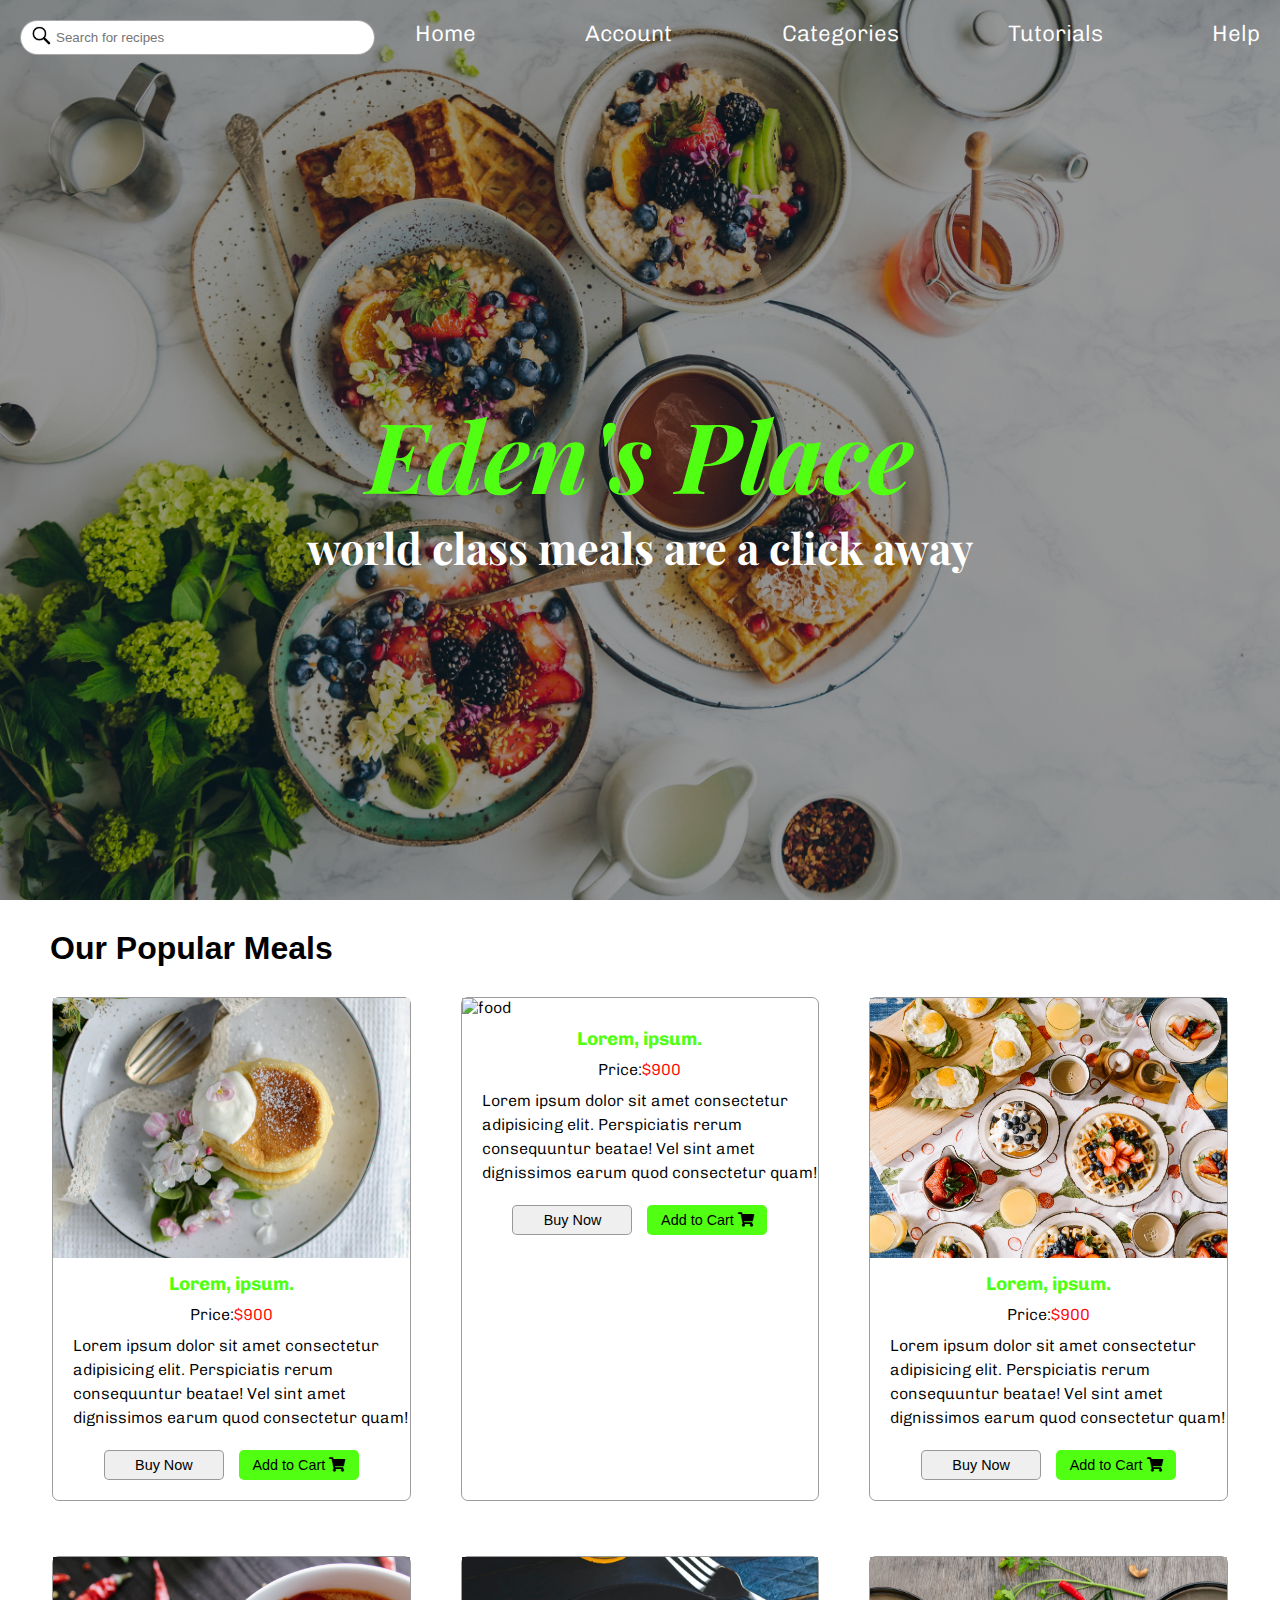
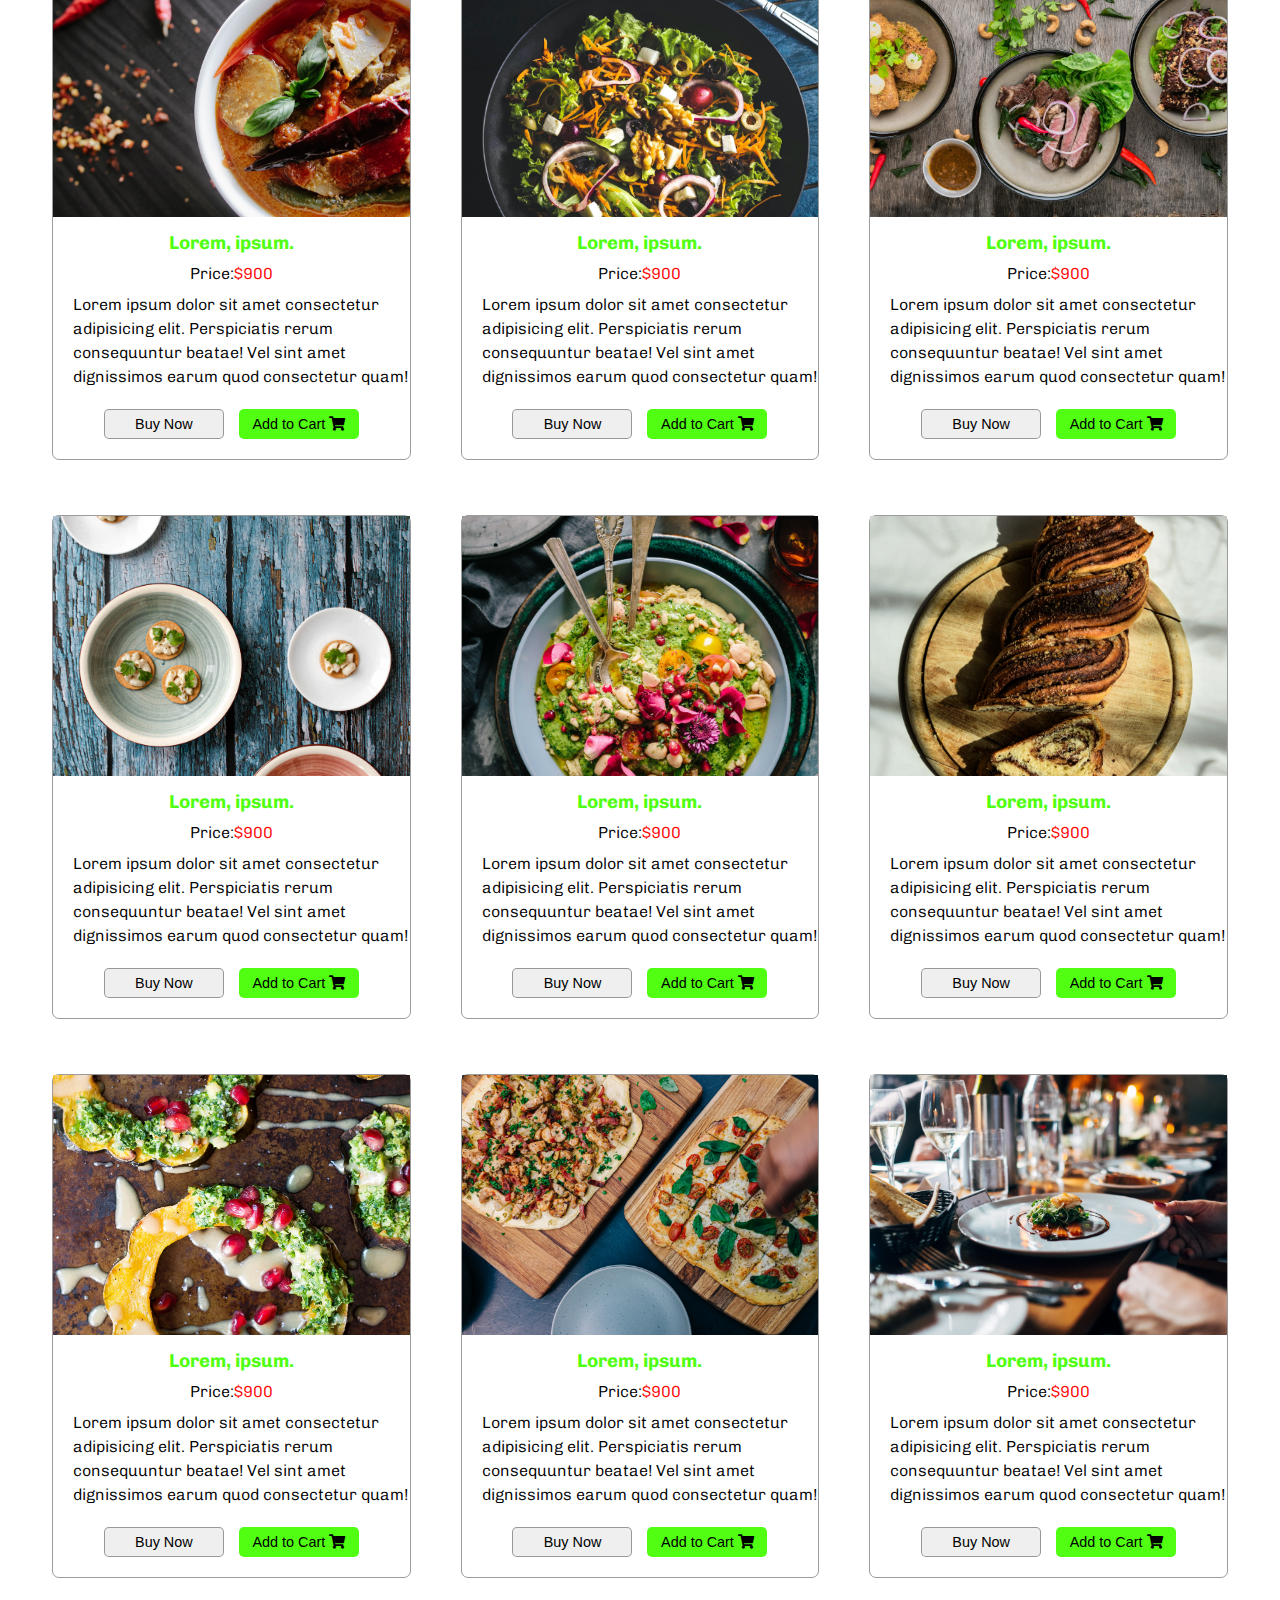
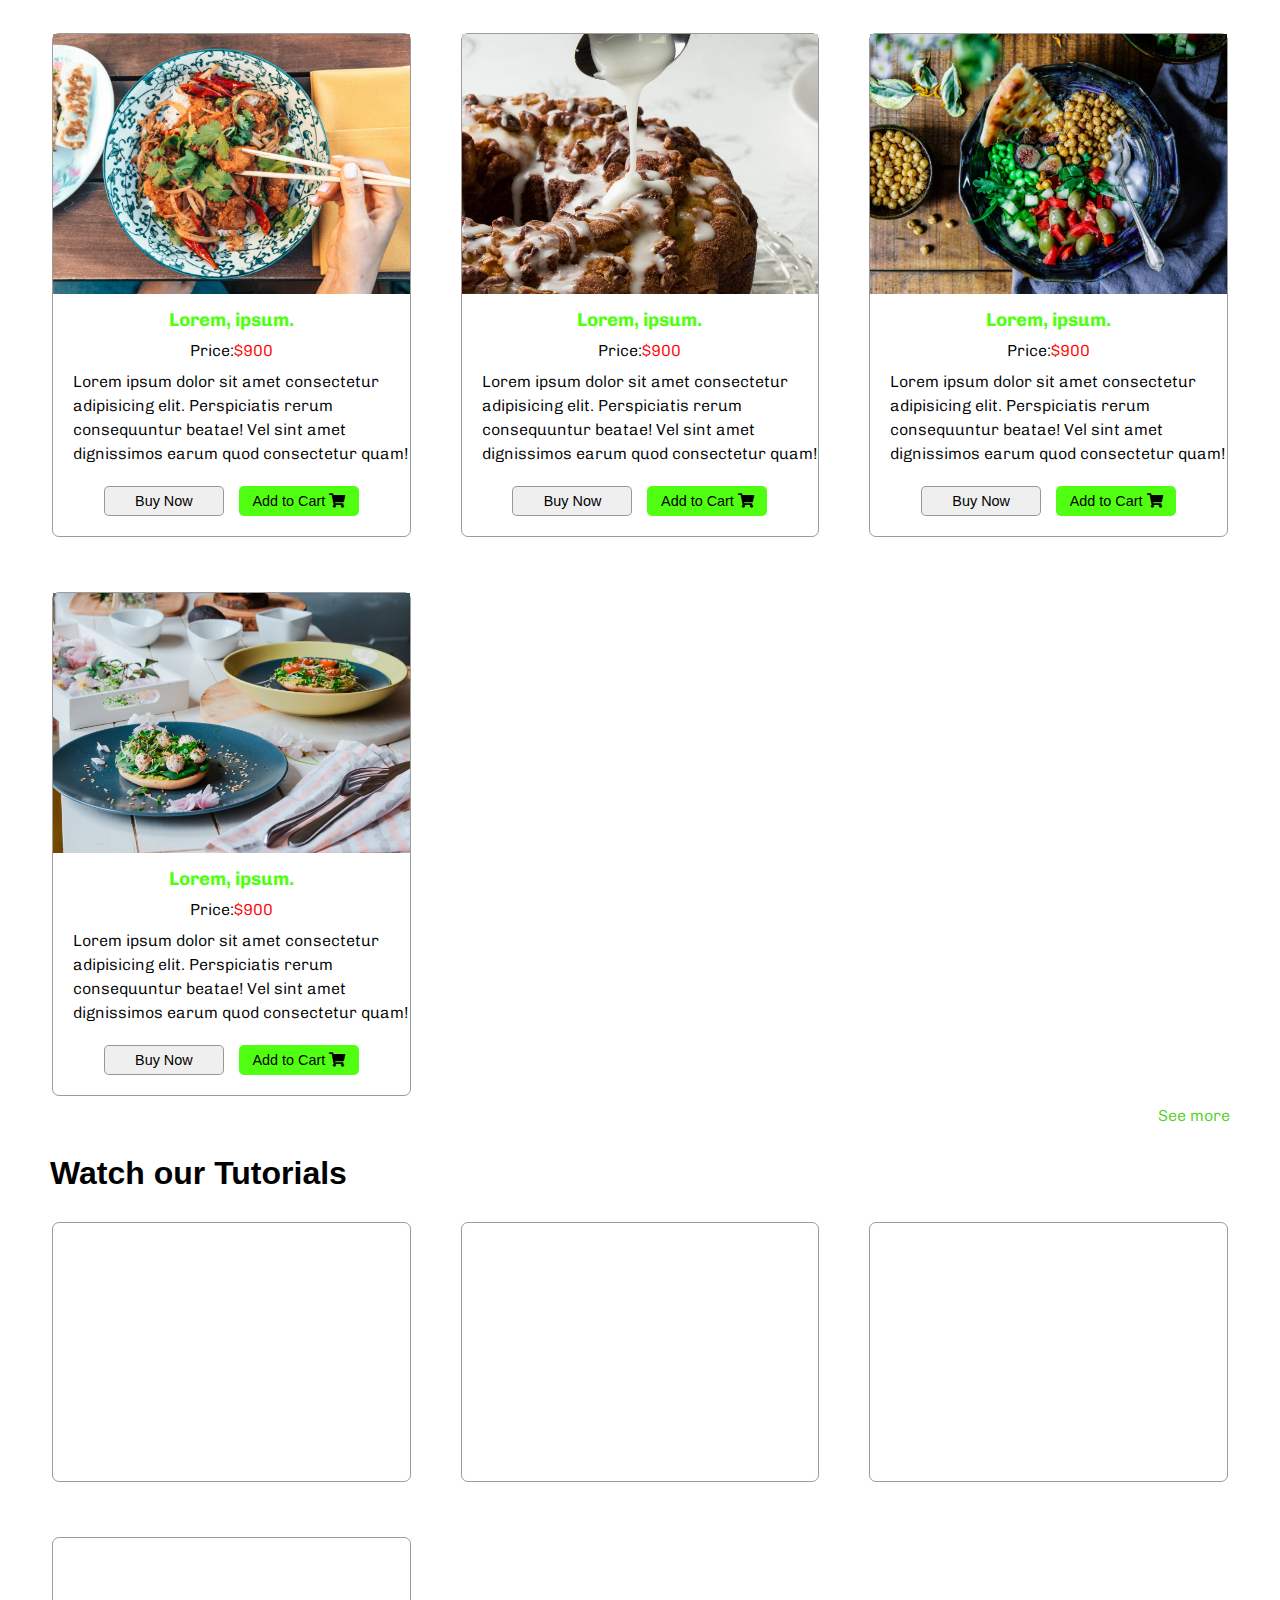
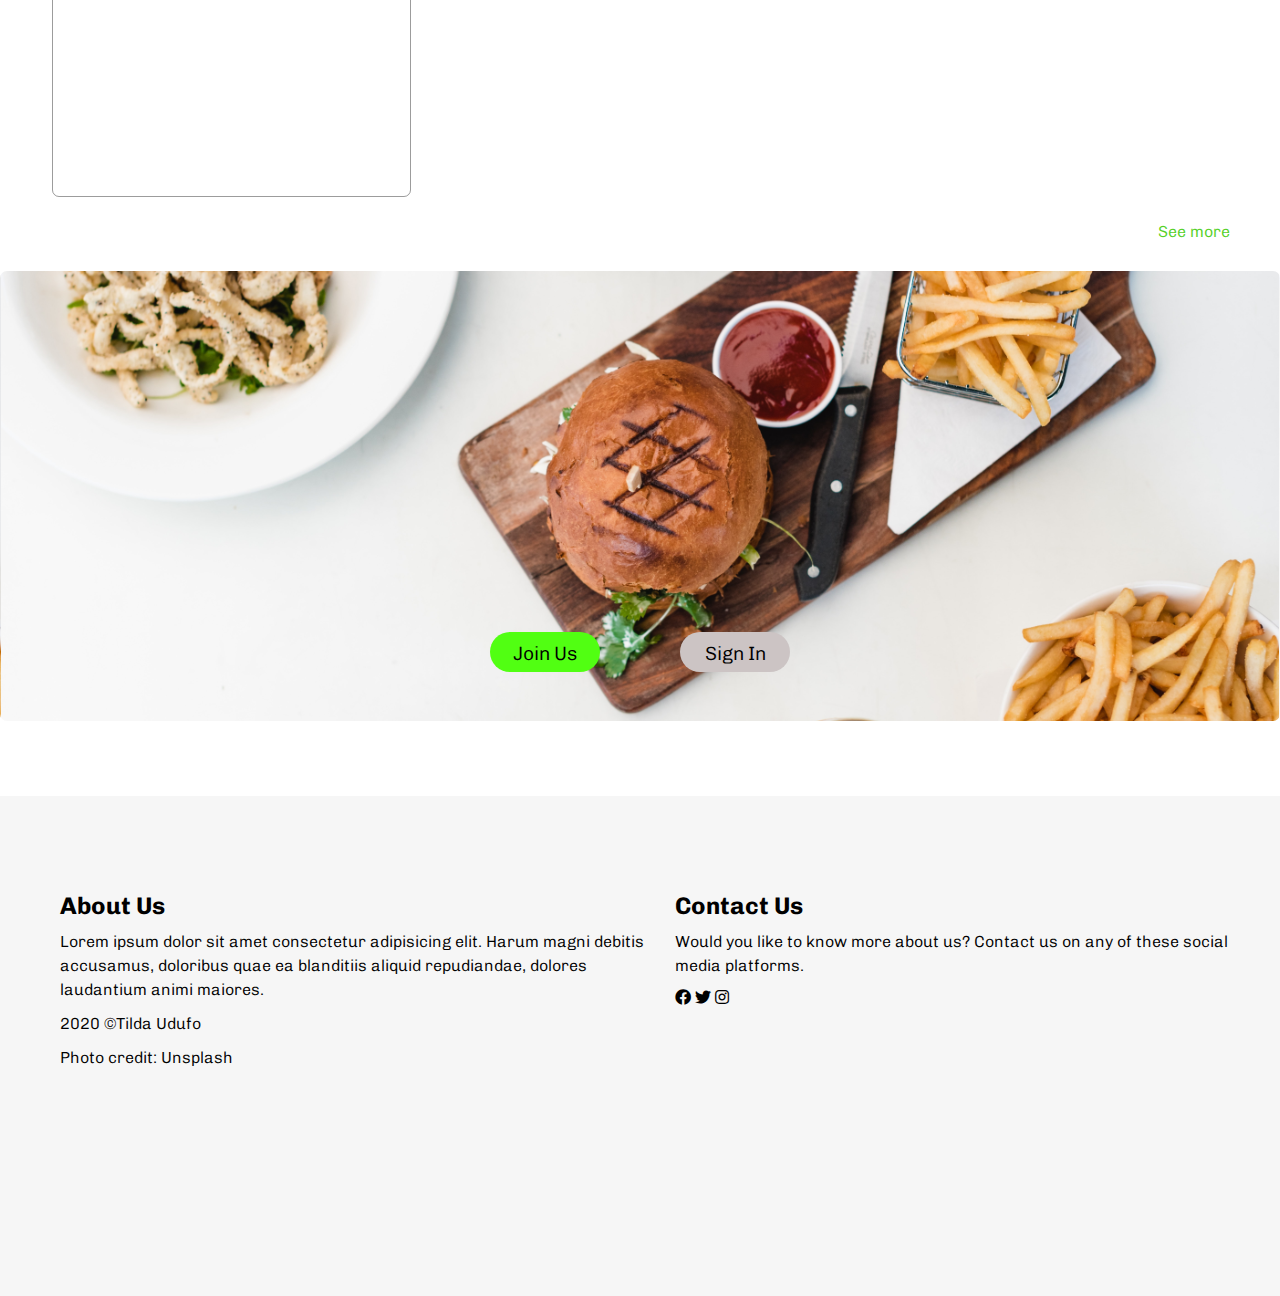
==== commit 8cac4d70: "Fixed my facebook link" ====
--- a/index.html
+++ b/index.html
@@ -277,7 +277,7 @@
 <div>
 <h2 class="footer-header">Contact Us</h2>
 <p>Would you like to know more about us? Contact us on any of these social media platforms.</p>
- <a href="https://www.instagram.com/iamkome._/?hl=en"><i class="fab fa-facebook"></i></a>  <a href="https://twitter.com/B_eautifulChaos"><i class="fab fa-twitter"></i></a>  <a href="https://www.instagram.com/iamkome._/?hl=en"><i class="fab fa-instagram"></i></a>
+ <a href="https://www.facebook.com/mathildaudufo"><i class="fab fa-facebook"></i></a>  <a href="https://twitter.com/B_eautifulChaos"><i class="fab fa-twitter"></i></a>  <a href="https://www.instagram.com/iamkome._/?hl=en"><i class="fab fa-instagram"></i></a>
 </div>
 </div>
 <p>2020 &copy;Tilda Udufo</p>
--- a/styles/main.css
+++ b/styles/main.css
@@ -20,6 +20,7 @@
     background-size: cover, cover;
     background-position: center;
     background-repeat: no-repeat;
+    background-attachment: fixed;
     height: 100vh;
 }
 
@@ -111,7 +112,7 @@
 
 #company-name {
     color: #51ff12;
-    font-size: 2.5rem;
+    font-size: 2.9rem;
     font-family: 'Playfair Display', serif;
     font-weight: 700;
     font-style: italic;
@@ -331,7 +332,7 @@
     background-size: cover;
     height: 260px;
     width: 90%;
-    border: 1px ridge rgba(0, 0, 0, 0.39);
+    border: 1px ridge rgba(255, 255, 255, 0);
     border-radius: 7px;
     margin: auto;
     margin-top: 30px;
@@ -375,13 +376,21 @@
 
 .account {
     border: 1px ridge rgba(0, 0, 0, 0.432);
-    width: 320px;
+    width: 90vw;
     margin: auto;
-    margin-top: 60px;
+    margin-top: 80px;
+}
+
+.account2 {
+    padding-bottom: 30px
+}
+
+.account2 p {
+    padding-left: 30px;
 }
 
 .join-us {
-    width: 100px;
+    width: 120px;
     height: 50px;
     background: #54d027;
     border: 1px ridge black;
@@ -392,18 +401,19 @@
     border: 1px hidden black;
     border-radius: 7px;
     box-shadow: 0 4px 8px 0 rgba(0, 0, 0, 0.9);
+    padding-top: 10px;
 }
 
 .sign-in {
     width: 100%;
-    padding-left: 30px;
     padding-bottom: 15px;
 }
 
 .fill-box {
+    margin-left: 30px;
     margin-top: 5px;
     margin-bottom: 50px;
-    width: 280px;
+    width: 90%;
     height: 30px;
     border: 1px ridge rgba(0, 0, 0, 0.336);
     border-radius: 4px;
@@ -418,11 +428,13 @@
 
 .label-name {
     font-size: 1.2rem;
+    padding-left: 30px;
 }
 
 #checkbox {
     margin-top: 10px;
     margin-right: 5px;
+    margin-left: 30px;
 }
 
 .final-submit {
@@ -437,8 +449,8 @@
     border: 1px hidden black;
     font-size: 1rem;
     border-radius: 6px;
+    margin: auto;
     margin-top: 30px;
-    margin-left: 55px;
 }
 
 .button-hover:hover {
@@ -480,6 +492,10 @@
     align-items: center;
     flex-direction: column;
     line-height: 1.5;
+}
+
+.login-header h2 {
+    font-size: 1.6rem;
 }
 
 .alt {
@@ -558,26 +574,52 @@
 
 /* For large screens */
 
-@media(min-width: 768px) {
-    #company-name {
-        font-size: 6.1rem;
-    }
-    #motto {
-        font-size: 2.7rem;
-    }
-    .buttons-2 button {
-        height: 40px;
-        width: 150px;
-        border: 1px hidden black;
-        border-radius: 20px;
-        font-size: 1rem;
-        cursor: pointer;
-        outline: none;
+@media(min-width: 600px) {
+    .account {
+        width: 60%;
+        margin: auto;
+        margin-top: 60px;
     }
     .food-pics,
     .tutorials {
         display: grid;
         grid-template-columns: 2fr 2fr;
+    }
+    .ask-login-div {
+        background-position: center;
+        height: 300px;
+        width: 100%;
+    }
+    .buttons {
+        margin-top: 240px;
+    }
+    .login {
+        margin-right: 80px;
+    }
+}
+
+@media(min-width: 768px) {
+    #company-name {
+        font-size: 6.1rem;
+    }
+    #motto {
+        font-size: 2.7rem;
+    }
+    .buttons-2 button {
+        height: 40px;
+        width: 150px;
+        font-size: 1.1rem;
+        border-radius: 30px;
+    }
+    .food-pics,
+    .tutorials {
+        width: 95%;
+        margin: auto;
+        display: grid;
+        grid-template-columns: 2fr 2fr;
+    }
+    .popular {
+        margin-left: 50px;
     }
     #search-bar {
         background: url('../Food-images/IMG_20200418_091029.jpg');
@@ -606,7 +648,7 @@
         padding-top: 0;
     }
     .account {
-        width: 40%;
+        width: 50%;
         margin: auto;
         margin-top: 60px;
     }
@@ -615,6 +657,10 @@
         height: 60px;
         padding-top: 2.5%;
     }
+    .join {
+        width: 110px;
+        font-size: 1.2rem;
+    }
     .fill-box {
         width: 90%;
     }
@@ -622,10 +668,10 @@
         width: 45%;
         font-size: 1.3rem;
         margin-top: 40px;
-        margin-left: 25%;
     }
     .login-header {
-        margin-top: 200px;
+        margin-top: 100px;
+        margin-bottom: 40px;
         line-height: 1.6;
     }
     .login-header h2 {
@@ -633,6 +679,11 @@
     }
     .login-header p {
         font-size: 1.3rem;
+    }
+    footer {
+        height: 500px;
+        padding-top: 80px;
+        padding-left: 60px;
     }
 }
 
@@ -692,6 +743,11 @@
     .display-none {
         display: none;
     }
+    .account {
+        width: 50%;
+        margin: auto;
+        margin-top: 60px;
+    }
 }
 
 @media(min-width: 1236px) {
@@ -699,10 +755,23 @@
     .tutorials {
         display: grid;
         grid-template-columns: 1fr 1fr 1fr;
-    }
-    .join {
-        width: 100px;
-        font-size: 1.2rem;
+        column-gap: 10px;
+    }
+    .account {
+        width: 40%;
+        margin: auto;
+        margin-top: 60px;
+    }
+    .ask-login-div {
+        background-position: center;
+        height: 450px;
+        width: 100%;
+    }
+    .buttons {
+        margin-top: 360px;
+    }
+    .login {
+        margin-right: 80px;
     }
 }
 
@@ -721,20 +790,10 @@
         height: 260px;
         object-fit: cover;
     }
-    .ask-login-div {
-        background-position: center;
-        height: 450px;
-        width: 100%;
-    }
-    .buttons {
-        margin-top: 360px;
-        display: flex;
-        flex-direction: row;
-        width: 100%;
-        justify-content: center;
-    }
-    .login {
-        background: #51ff12;
-        margin-right: 50px;
+    .buttons-2 button {
+        height: 45px;
+        width: 170px;
+        font-size: 1.2rem;
+        border-radius: 30px;
     }
 }